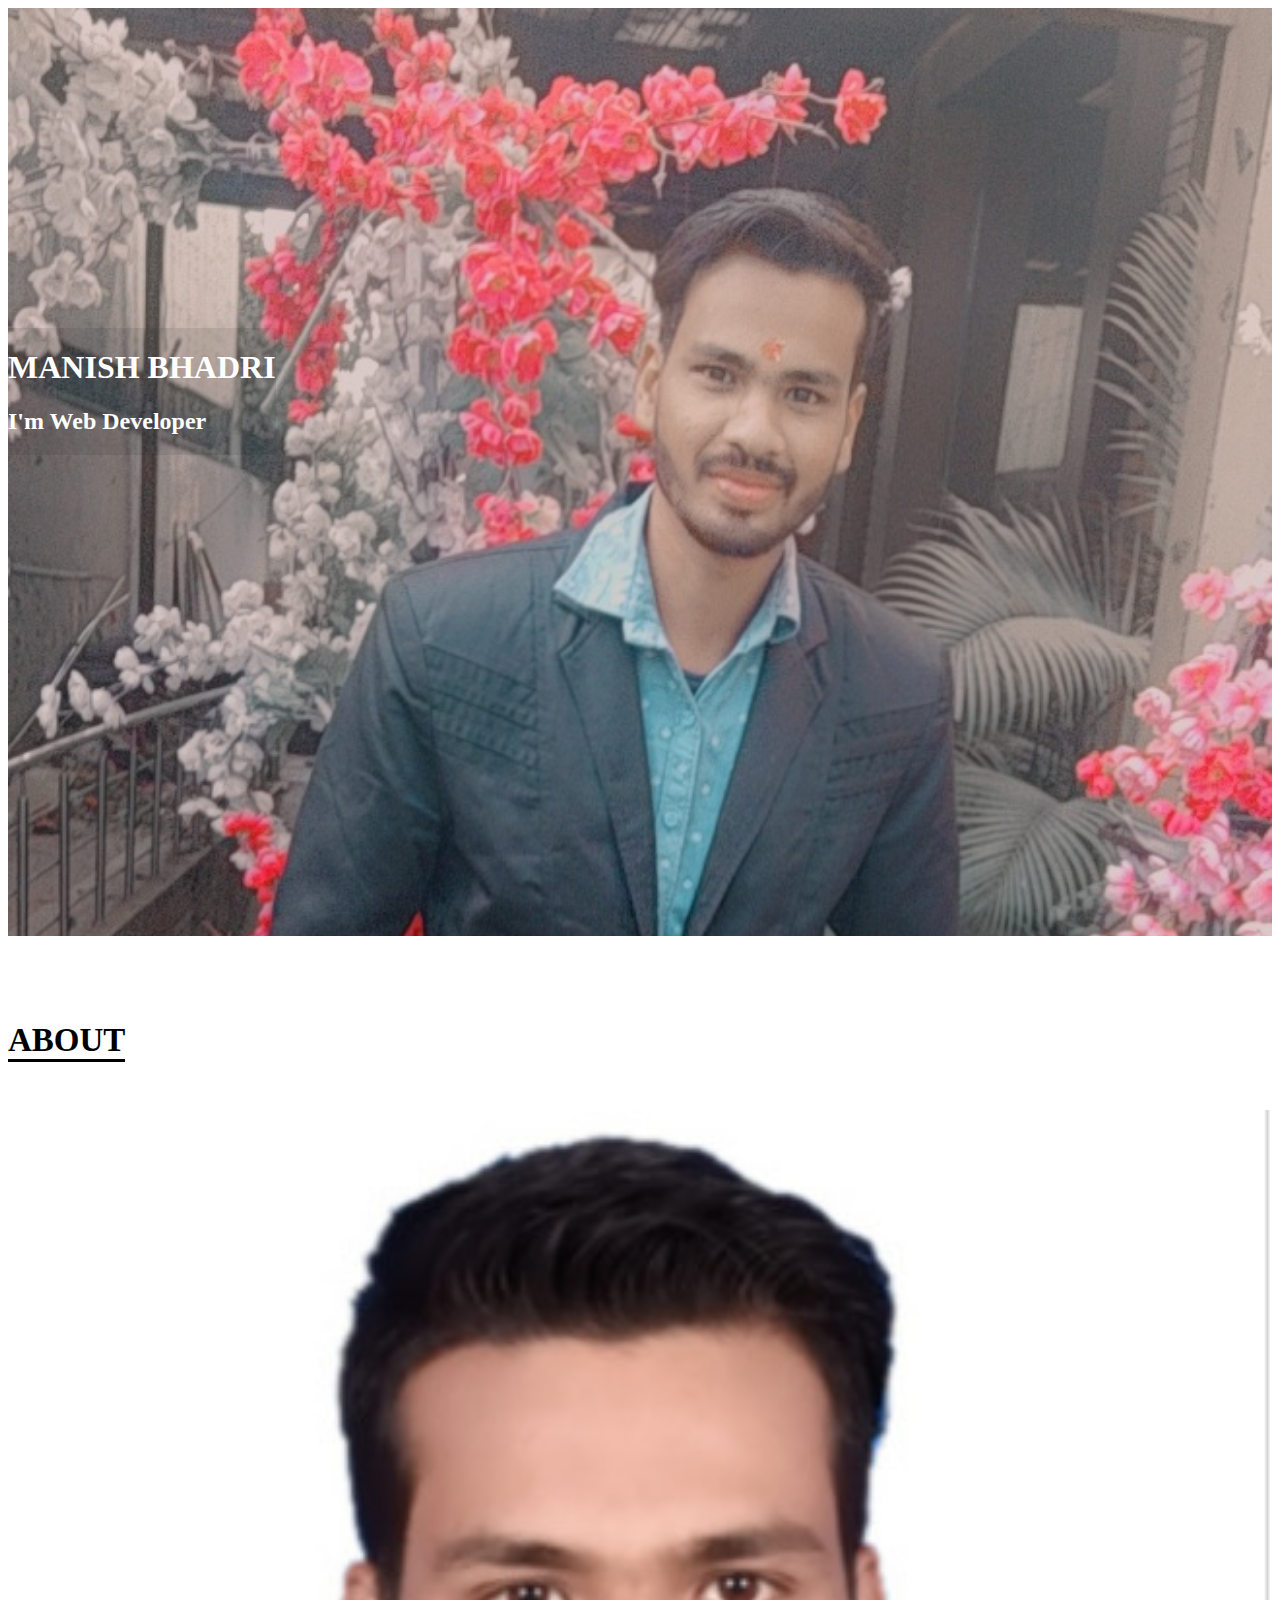
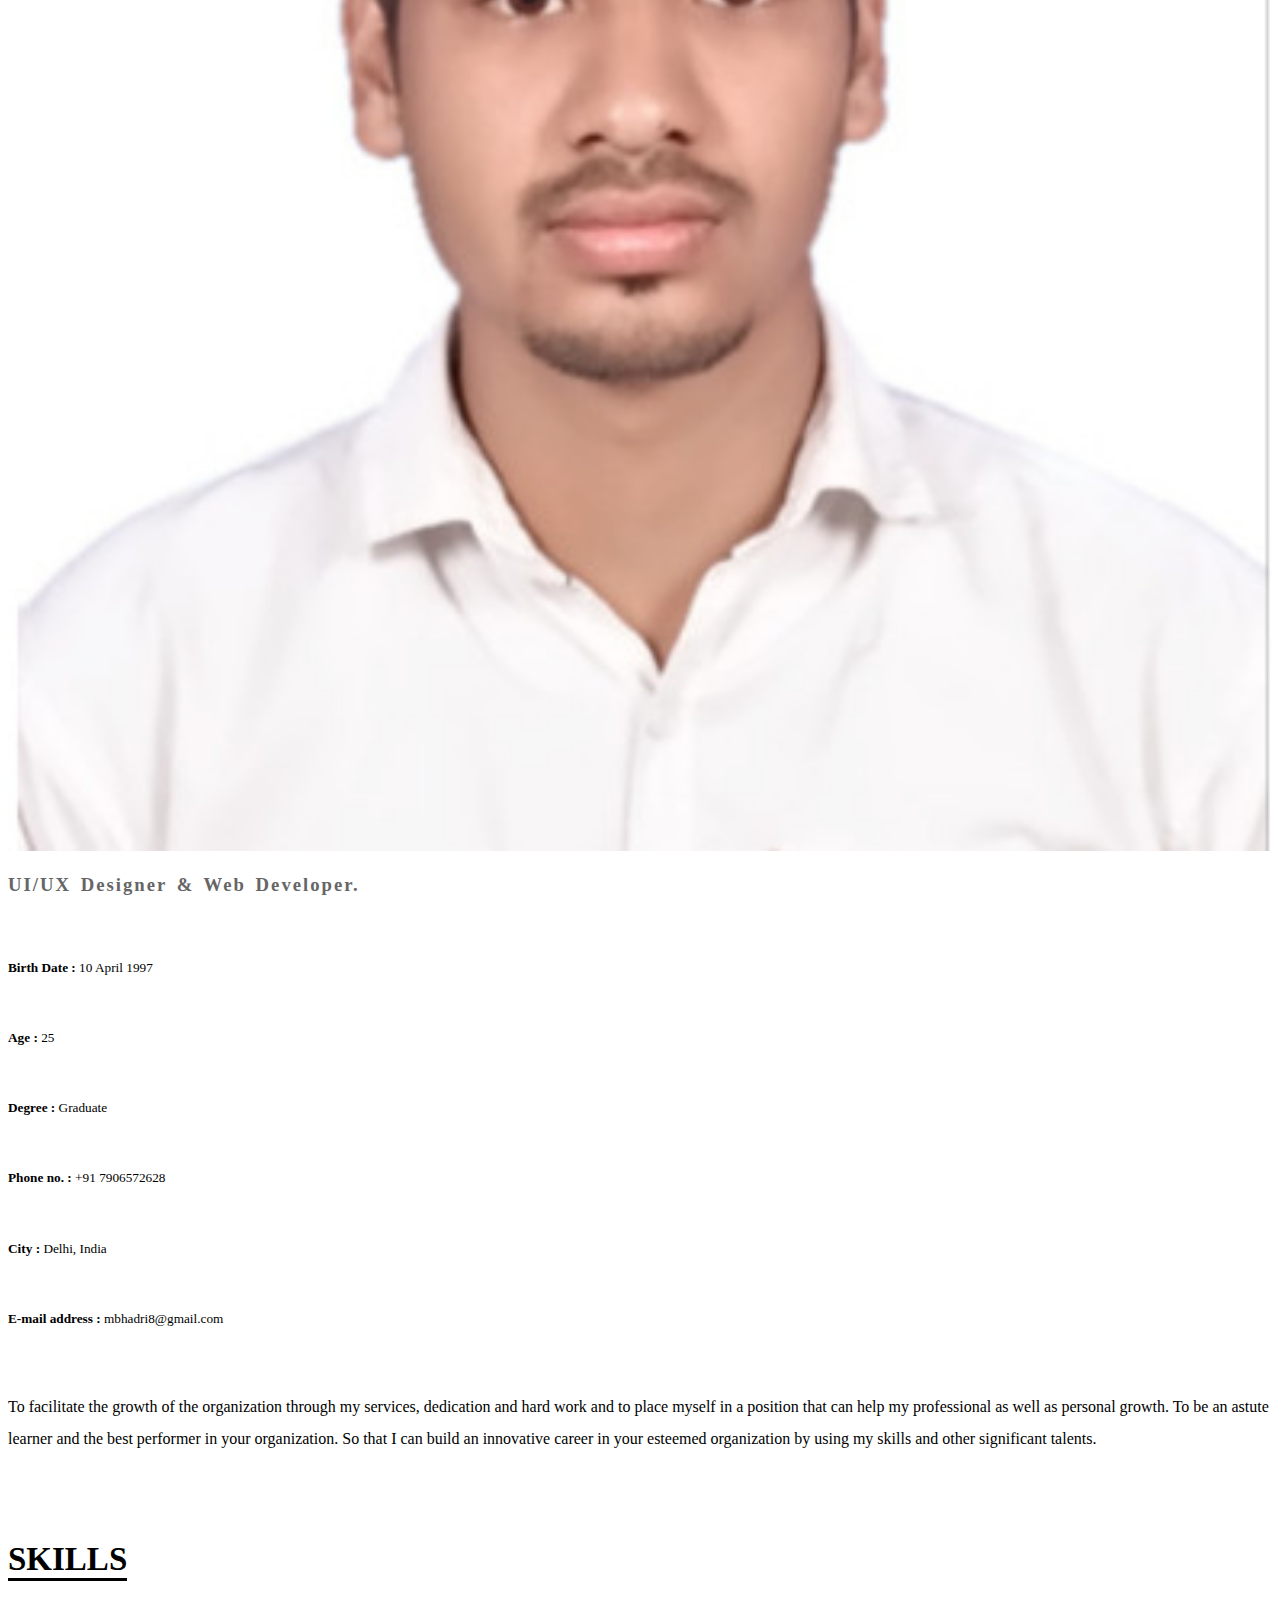
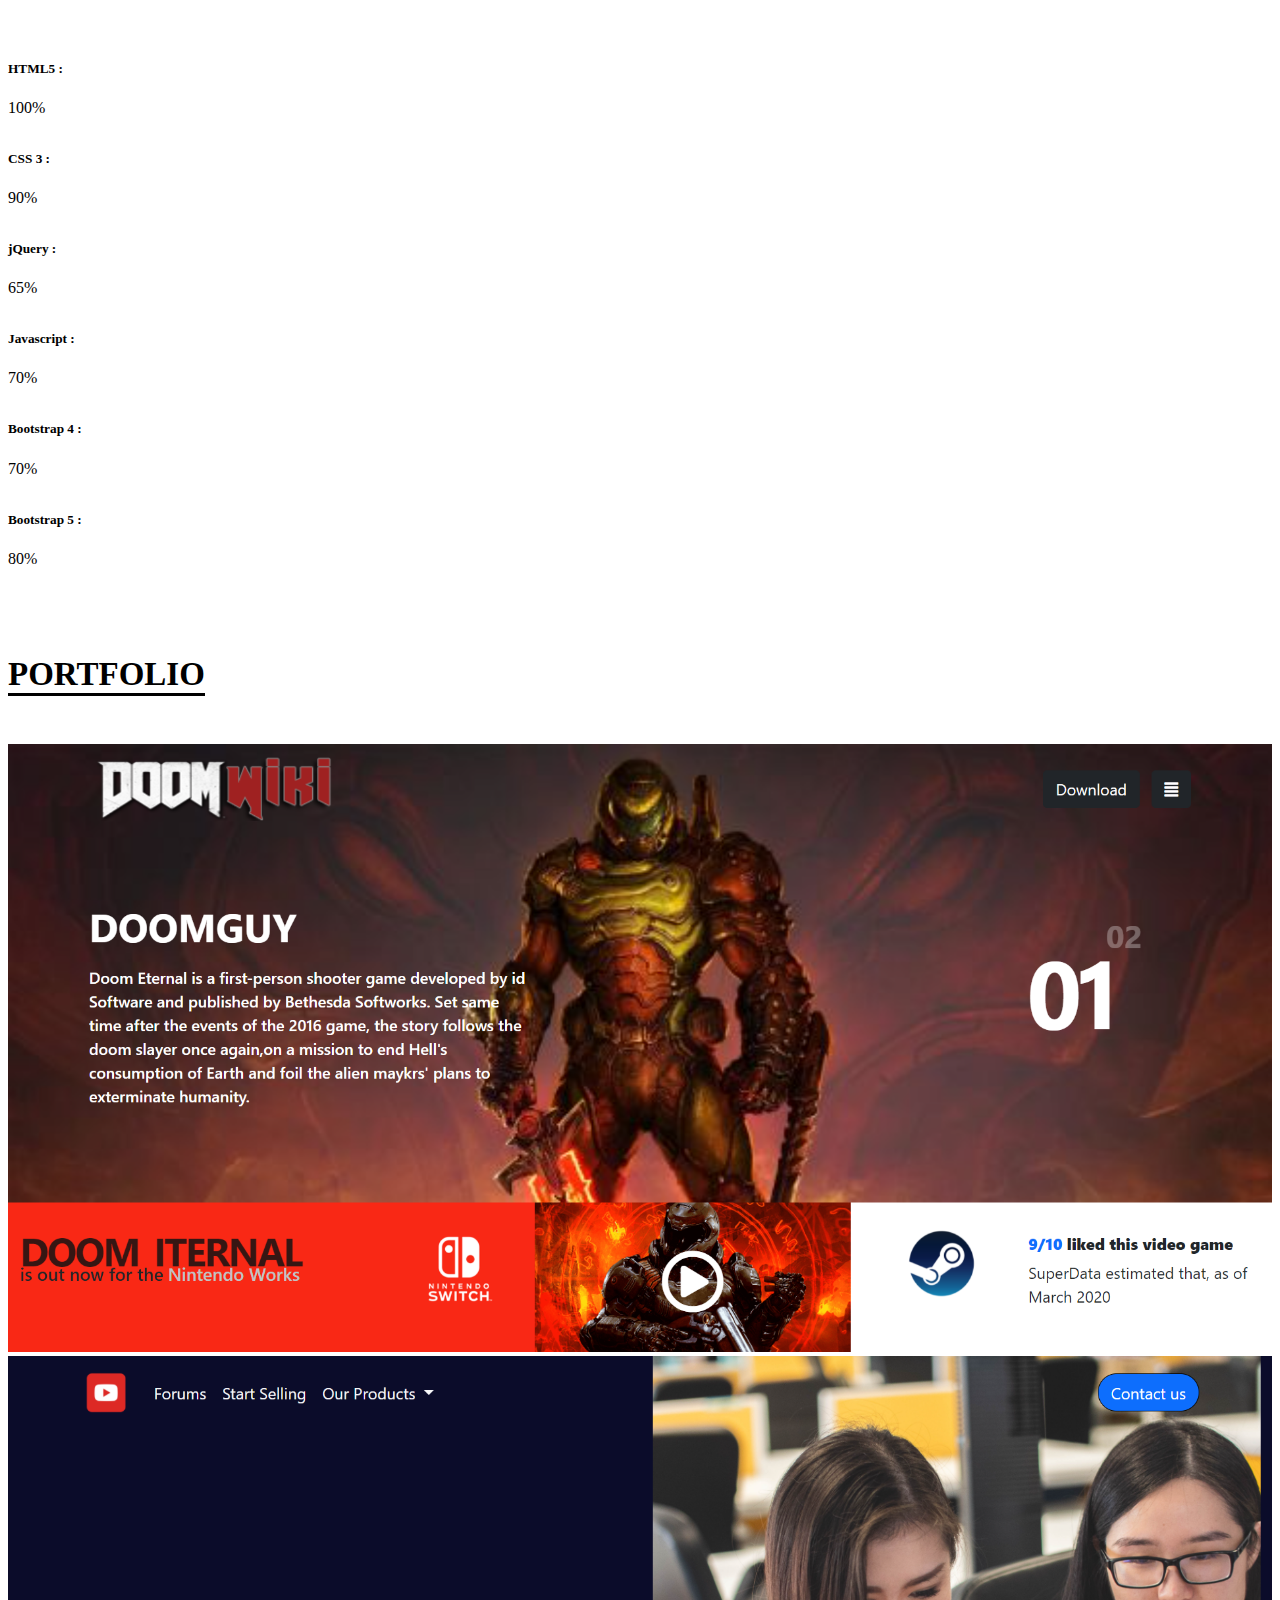
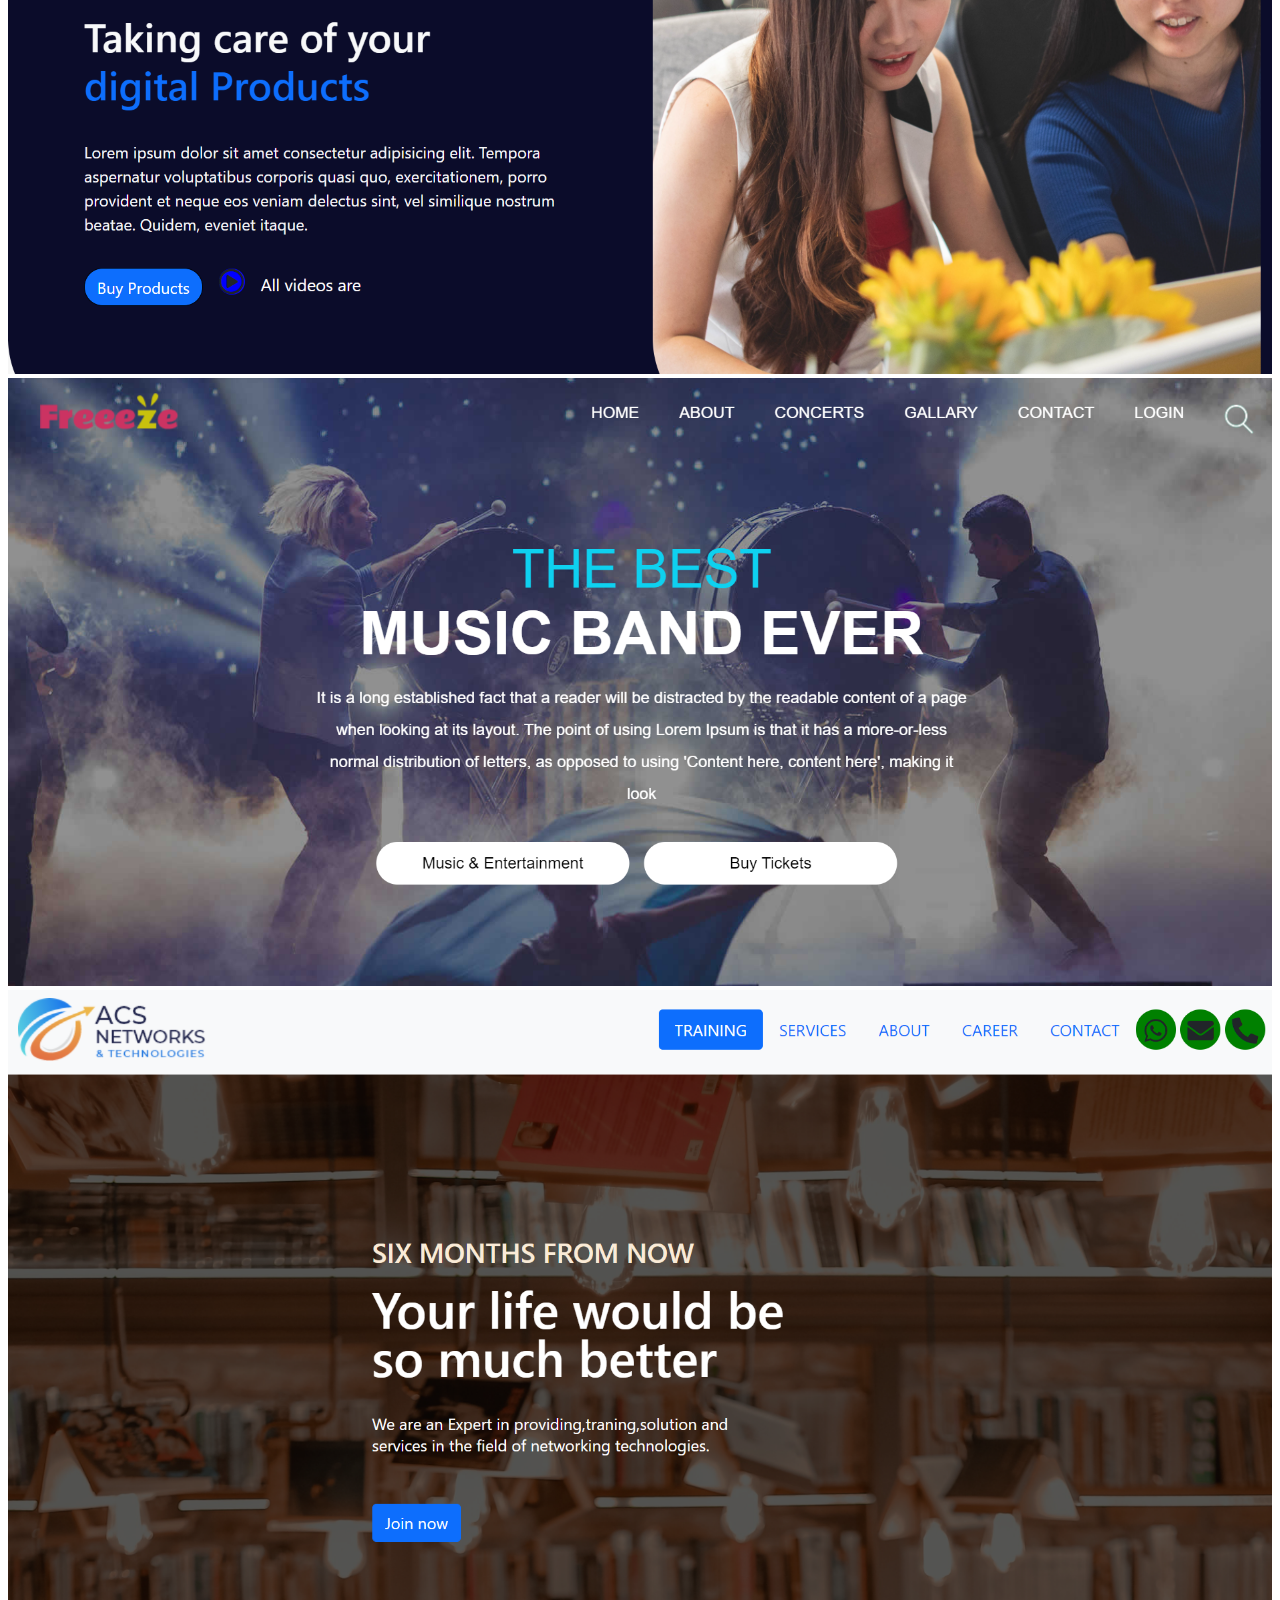
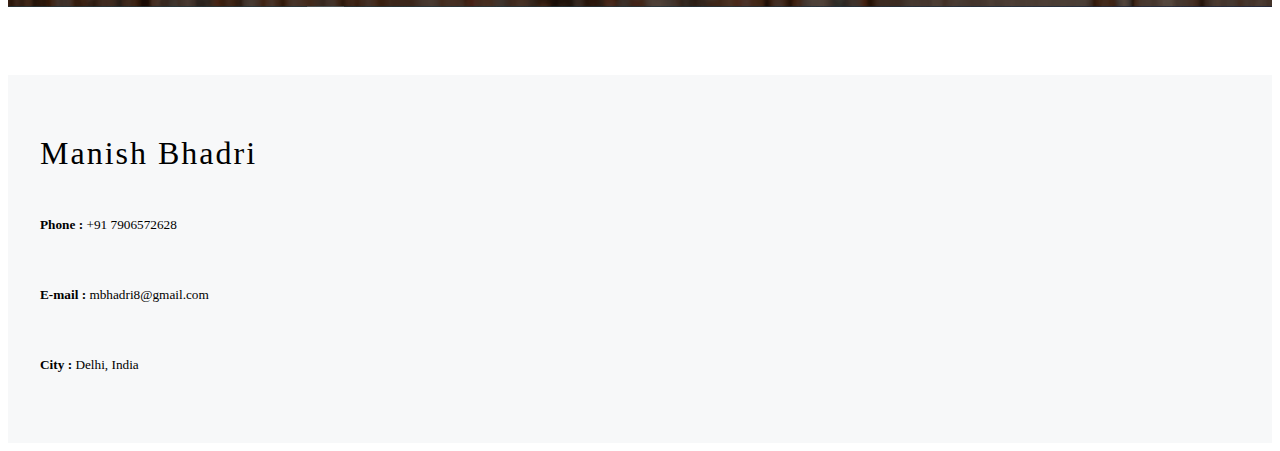
==== index.html @ b558dae3 "change file" ====
<!DOCTYPE html>
<html lang="en">

<head>
    <meta charset="UTF-8">
    <meta http-equiv="X-UA-Compatible" content="IE=edge">
    <meta name="viewport" content="width=device-width, initial-scale=1.0">
    <title>Manish Bhadri - Portfolio</title>
    <link rel="stylesheet" href="https://cdnjs.cloudflare.com/ajax/libs/font-awesome/5.15.3/css/all.min.css" integrity="sha512-iBBXm8fW90+nuLcSKlbmrPcLa0OT92xO1BIsZ+ywDWZCvqsWgccV3gFoRBv0z+8dLJgyAHIhR35VZc2oM/gI1w==" crossorigin="anonymous" referrerpolicy="no-referrer"
    />
    <link href="https://cdn.jsdelivr.net/npm/bootstrap@5.0.2/dist/css/bootstrap.min.css" rel="stylesheet" integrity="sha384-EVSTQN3/azprG1Anm3QDgpJLIm9Nao0Yz1ztcQTwFspd3yD65VohhpuuCOmLASjC" crossorigin="anonymous">
    <link rel="stylesheet" href="css/main.css">
    <script src="https://cdn.jsdelivr.net/npm/bootstrap@5.0.2/dist/js/bootstrap.bundle.min.js" integrity="sha384-MrcW6ZMFYlzcLA8Nl+NtUVF0sA7MsXsP1UyJoMp4YLEuNSfAP+JcXn/tWtIaxVXM" crossorigin="anonymous"></script>
</head>

<body>
    <!-- ----------------------Hero Section--------------- -->
    <section class="hero">
        <div class="container">
            <div class="row">
                <div class="col-xs-12 col-sm-12 col-md-6 col-lg-6">
                    <div class="main-content">
                        <h1>MANISH BHADRI</h1>
                        <h2>I'm Web Developer</h2>
                    </div>
                </div>
            </div>
        </div>
    </section>
    <!-- ------------------About Section------------- -->
    <section class="about">
        <div class="container">
            <div class="row">
                <div class="col-xs-12 col-sm-12 col-md-12 col-lg-12">
                    <div class="text-center" id="heading1">
                        <h1>ABOUT</h1>
                    </div>
                </div>
                <div class="col-xs-12 col-sm-12 col-md-5 col-lg-5">
                    <img src="img/pics.jpg" alt="">
                </div>

                <div class="col-xs-12 col-sm-12 col-md-7 col-lg-7">
                    <div class="col-12">
                        <h3 class="ui">UI/UX Designer & Web Developer.</h3>
                    </div>
                    <div class="d-flex justify-content-evenly">
                        <h5 class="col-6">Birth Date : <span>10 April 1997</span> </h5>
                        <h5 class="col-6">Age : <span>25</span></h5>
                    </div>
                    <div class="d-flex justify-content-evenly">
                        <h5 class="col-6">Degree : <span>Graduate</span> </h5>
                        <h5 class="col-6">Phone no. : <span>+91 7906572628</span></h5>
                    </div>
                    <div class="d-flex justify-content-evenly">

                        <h5 class="col-6">City : <span>Delhi, India</span></h5>
                        <h5 class="col-6">E-mail address : <span>mbhadri8@gmail.com</span> </h5>
                    </div>
                    <div class="col-12">
                        <p>To facilitate the growth of the organization through my services, dedication and hard work and to place myself in a position that can help my professional as well as personal growth. To be an astute learner and the best performer
                            in your organization. So that I can build an innovative career in your esteemed organization by using my skills and other significant talents.</p>
                    </div>
                </div>
            </div>
        </div>
    </section>
    <!-- ------------------skill Section -->
    <section class="skill">
        <div class="container">
            <div class="row gx-3">
                <div class="col-xs-12 col-sm-12 col-md-12 col-lg-12">
                    <div class="text-center" id="heading2">
                        <h1>SKILLS</h1>
                    </div>
                </div>
                <div class="col-xs-12 col-sm-12 col-md-6 col-lg-6">
                    <h5>HTML5 :</h5>
                    <div class="progress" style="height: 20px;">
                        <div class="progress-bar" role="progressbar" style="width: 100%;" aria-valuenow="100" aria-valuemin="0" aria-valuemax="100">100%</div>
                    </div>
                </div>
                <div class="col-xs-12 col-sm-12 col-md-6 col-lg-6">
                    <h5>CSS 3 :</h5>
                    <div class="progress" style="height: 20px;">
                        <div class="progress-bar" role="progressbar" style="width: 90%;" aria-valuenow="90" aria-valuemin="0" aria-valuemax="100">90%</div>
                    </div>
                </div>
                <div class="col-xs-12 col-sm-12 col-md-6 col-lg-6">
                    <h5>jQuery :</h5>
                    <div class="progress" style="height: 20px;">
                        <div class="progress-bar" role="progressbar" style="width: 70%;" aria-valuenow="65" aria-valuemin="0" aria-valuemax="100">65%</div>
                    </div>
                </div>

                <div class="col-xs-12 col-sm-12 col-md-6 col-lg-6">
                    <h5>Javascript :</h5>
                    <div class="progress" style="height: 20px;">
                        <div class="progress-bar" role="progressbar" style="width: 70%;" aria-valuenow="70" aria-valuemin="0" aria-valuemax="100">70%</div>
                    </div>
                </div>

                <div class="col-xs-12 col-sm-12 col-md-6 col-lg-6">
                    <h5>Bootstrap 4 :</h5>
                    <div class="progress" style="height: 20px;">
                        <div class="progress-bar" role="progressbar" style="width: 70%;" aria-valuenow="70" aria-valuemin="0" aria-valuemax="100">70%</div>
                    </div>
                </div>
                <div class="col-xs-12 col-sm-12 col-md-6 col-lg-6">
                    <h5>Bootstrap 5 :</h5>
                    <div class="progress" style="height: 20px;">
                        <div class="progress-bar" role="progressbar" style="width: 80%;" aria-valuenow="80" aria-valuemin="0" aria-valuemax="100">80%</div>
                    </div>
                </div>
            </div>
        </div>
        </div>
    </section>
    <!-- --------------------Portfolio Section------------ -->
    <section class="portfolio">
        <div class="container">
            <div class="row g-3">
                <div class="col-xs-12 col-sm-12 col-md-12 col-lg-12">
                    <div class="text-center" id="heading3">
                        <h1>PORTFOLIO</h1>
                    </div>
                </div>
                <div class="col-xs-12 col-sm-12 col-md-6 col-lg-4">
                    <div class="card" style="width:100%;min-width: 22rem;">
                        <a href="project/project3/index.html" target="_blank"><img src="img/project_3.png" alt="" style="width:100%;min-width: 22rem;"></a>
                    </div>
                </div>
                <div class="col-xs-12 col-sm-12 col-md-6 col-lg-4">
                    <div class="card" style="width:100%; min-width: 22rem;">
                        <a href="project/project4/index.html" target="_blank"><img src="img/project_4.png" alt="" style="width:100%;min-width: 22rem;"></a>
                    </div>
                </div>
                <div class="col-xs-12 col-sm-12 col-md-6 col-lg-4">
                    <div class="card" style="width:100%;min-width: 22rem;">
                        <a href="project/project1/index.html" target="_blank"><img src="img/project_1.png" alt="" style="width:100%;min-width: 22rem;"></a>
                    </div>
                </div>
                <div class="col-xs-12 col-sm-12 col-md-6 col-lg-4">
                    <div class="card" style="width:100%;min-width: 22rem;">
                        <a href="project/project2/index.html" target="_blank"><img src="img/project_2.png" alt="" style="width:100%;min-width: 22rem;"></a>
                    </div>
                </div>
            </div>
        </div>
    </section>
    <footer>
        <div class="container">
            <div class="row">
                <div class="col-xs-12 col-sm-12 col-md-12 col-lg-12">
                    <h1 class="text-center">Manish Bhadri</h1>
                </div>
                <div class="col-xs-12 col-sm-12 col-md-4 col-lg-4">
                    <h5><i class="fal fa-mobile"></i> Phone : <span>+91 7906572628</span></h5>
                </div>
                <div class="col-xs-12 col-sm-12 col-md-5 col-lg-5">
                    <h5><i class="fas fa-envelope"></i> E-mail : <span>mbhadri8@gmail.com</span> </h5>
                </div>
                <div class="col-xs-12 col-sm-12 col-md-3 col-lg-3">
                    <h5 class="text-center"><i class="fas fa-map-marker-alt"></i> City : <span>Delhi, India</span></h5>
                </div>
            </div>
        </div>
    </footer>
</body>

</html>
---- css/main.css ----
.hero {
    background-image: url(../img/IMG-20210114-WA0004.jpg);
    background-position: top;
    background-repeat: no-repeat;
    background-size: cover;
    min-height: 58rem;
}

.hero img {
    position: absolute;
    background-repeat: no-repeat;
    background-size: cover;
}

.hero::after {
    content: "";
    width: 100%;
    height: 100%;
    background: rgba(0, 0, 0, 100%);
}

.hero .main-content {
    margin-top: 20rem;
    display: inline-block;
    background: rgba(0, 0, 0, 8%);
    color: #fff;
}


/* ------------------about section------------------ */

.about {
    margin-top: 4rem;
}

.about img {
    width: 100%;
}

#heading1 h1 {
    margin-bottom: 3rem;
    display: inline-block;
    border-bottom: 3px solid #000;
    font-weight: 700;
    font-size: 33px;
}

.about .ui {
    color: #666;
    word-spacing: 3px;
    letter-spacing: 2px;
    text-align: left;
    margin-bottom: 3rem;
}

.about h5 span {
    font-weight: 400;
    line-height: 3rem;
}

.about p {
    margin-top: 3rem;
    font-weight: 400;
    line-height: 2rem;
}

.skill {
    margin-top: 4rem;
}

#heading2 h1 {
    margin-bottom: 3rem;
    display: inline-block;
    border-bottom: 3px solid #000;
    font-weight: 700;
    font-size: 33px;
}

.skill h5 {
    margin-top: 2rem;
}


/* --------------------Portfolio Section-------------- */

.portfolio {
    margin-top: 4rem;
}


/* .portfolio img {
    width: 100%;
} */

#heading3 h1 {
    margin-bottom: 3rem;
    display: inline-block;
    border-bottom: 3px solid #000;
    font-weight: 700;
    font-size: 33px;
}


/* -----------------Footer Section------------- */

footer {
    margin-top: 4rem;
    background: #F7F8F9;
    padding: 2rem 2rem;
    line-height: 3rem;
}

footer h1 {
    letter-spacing: 2px;
    font-weight: 500;
    margin-bottom: 1.5rem;
}

footer h5 span {
    font-weight: 400;
}
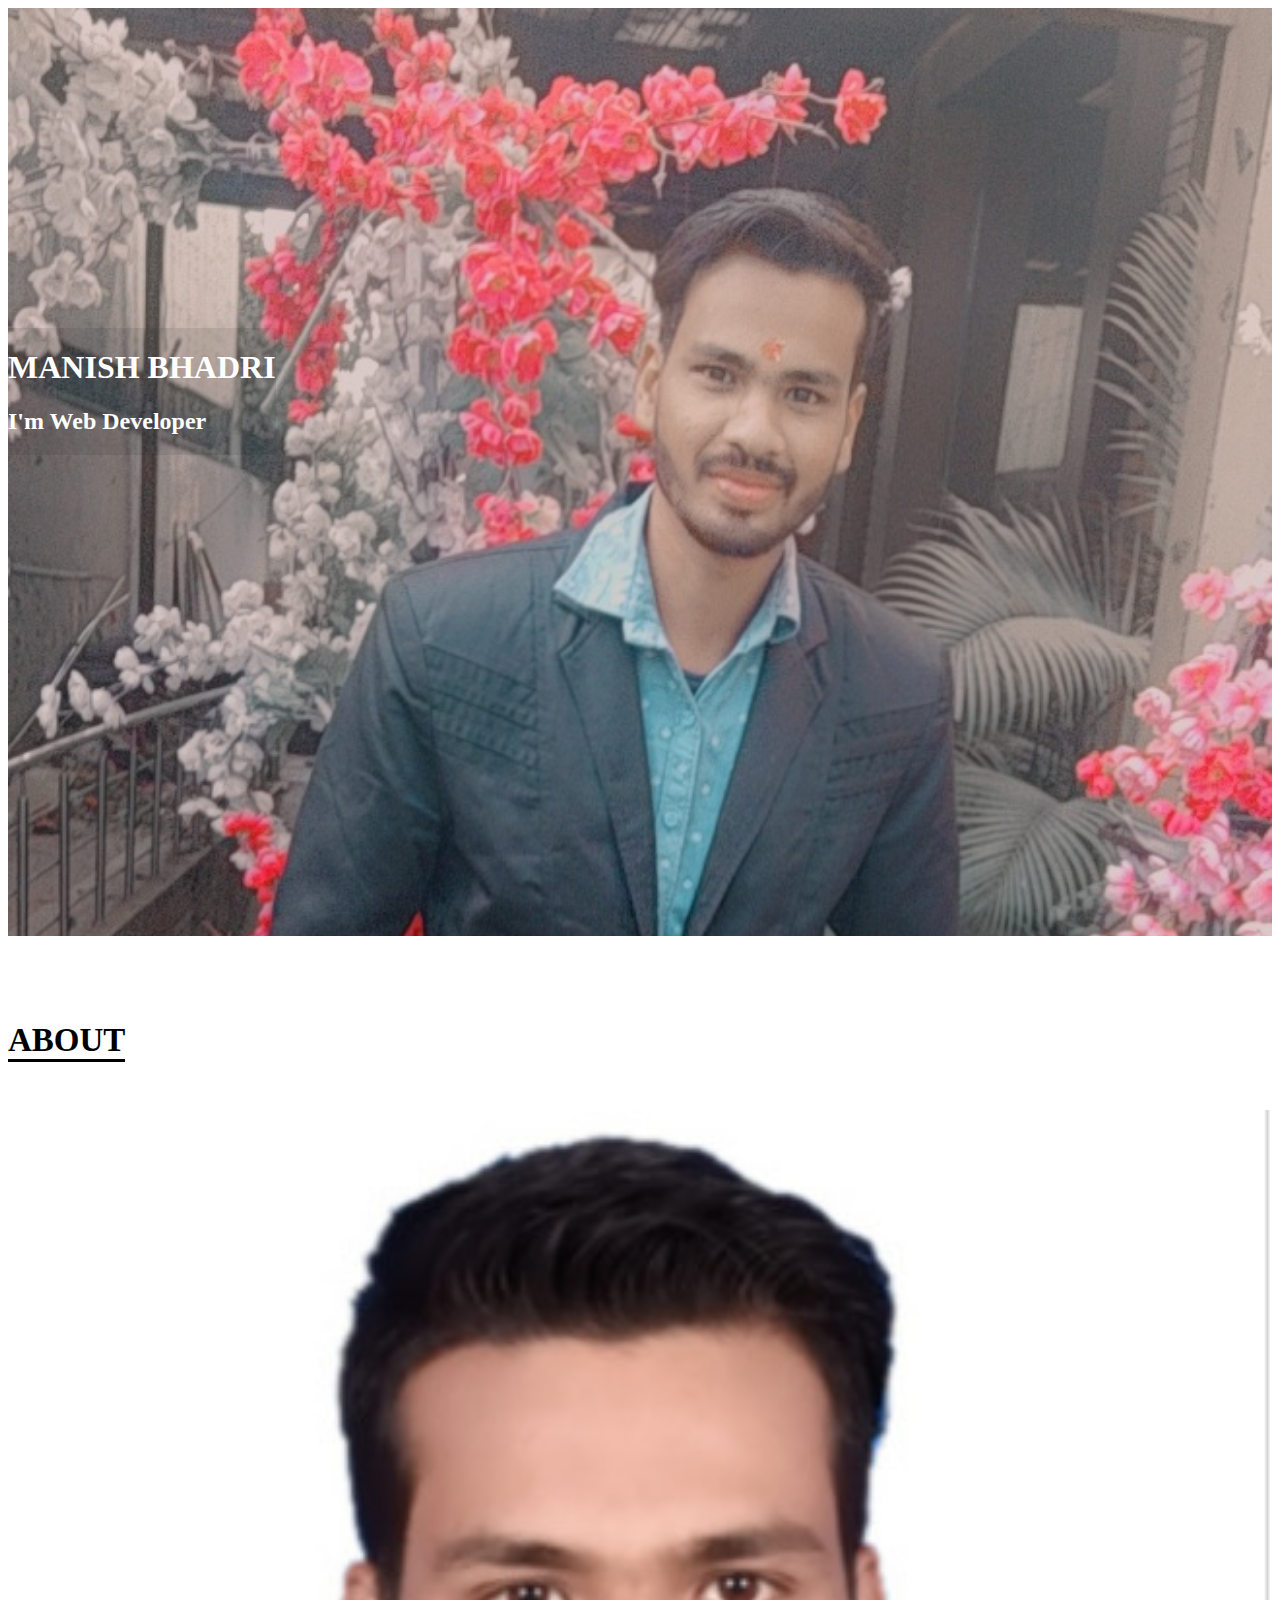
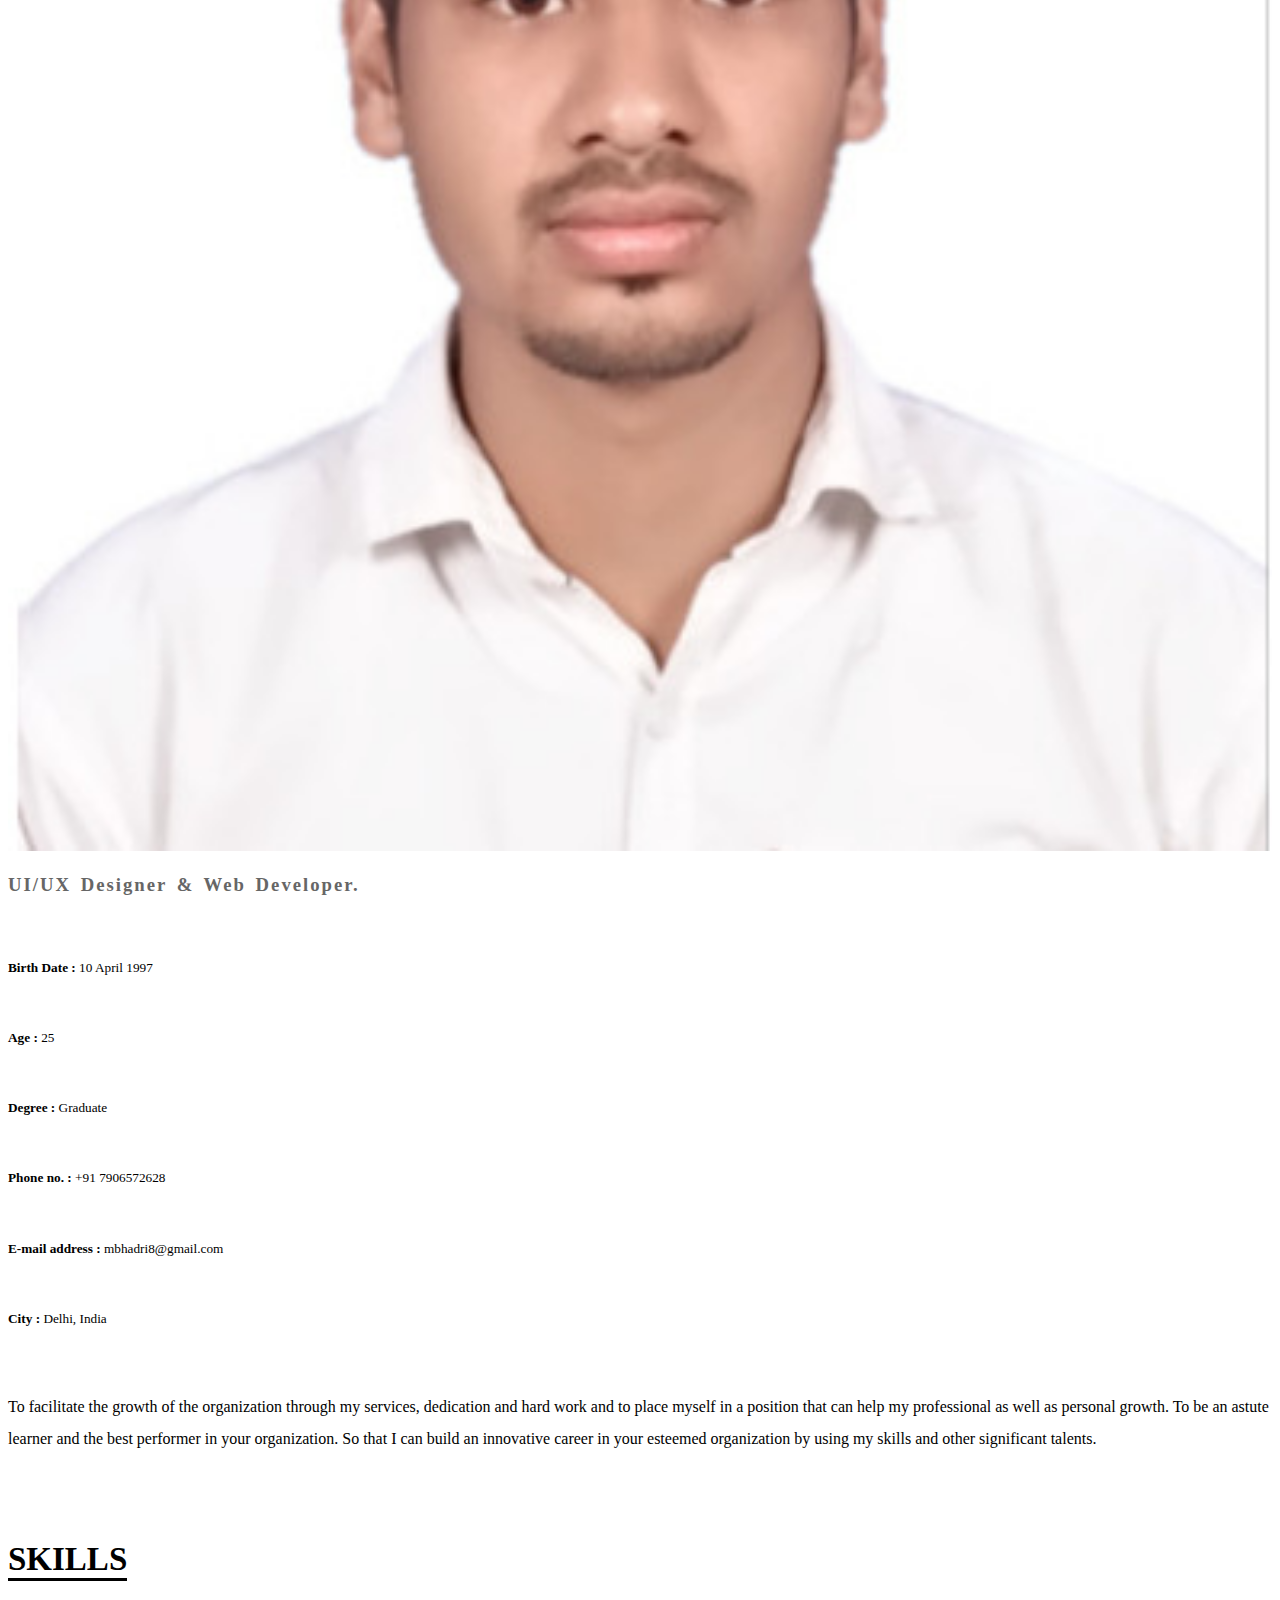
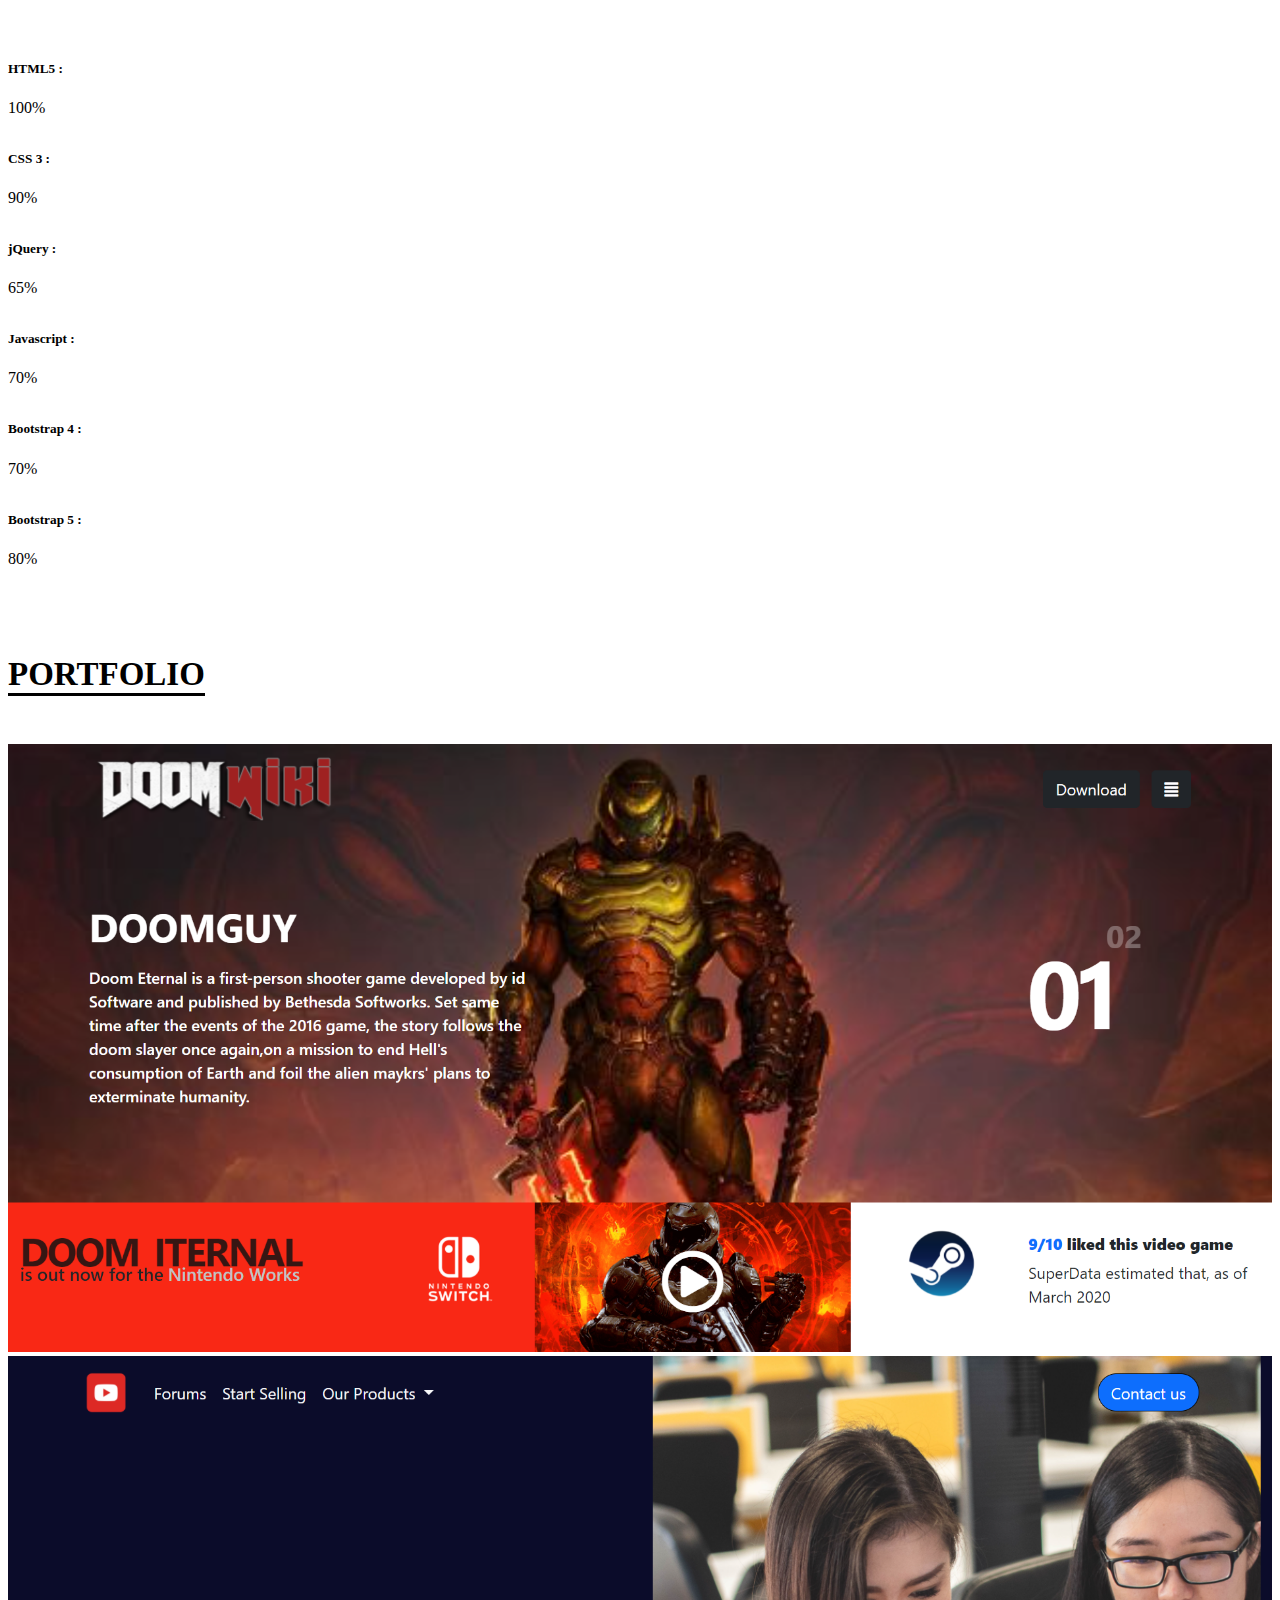
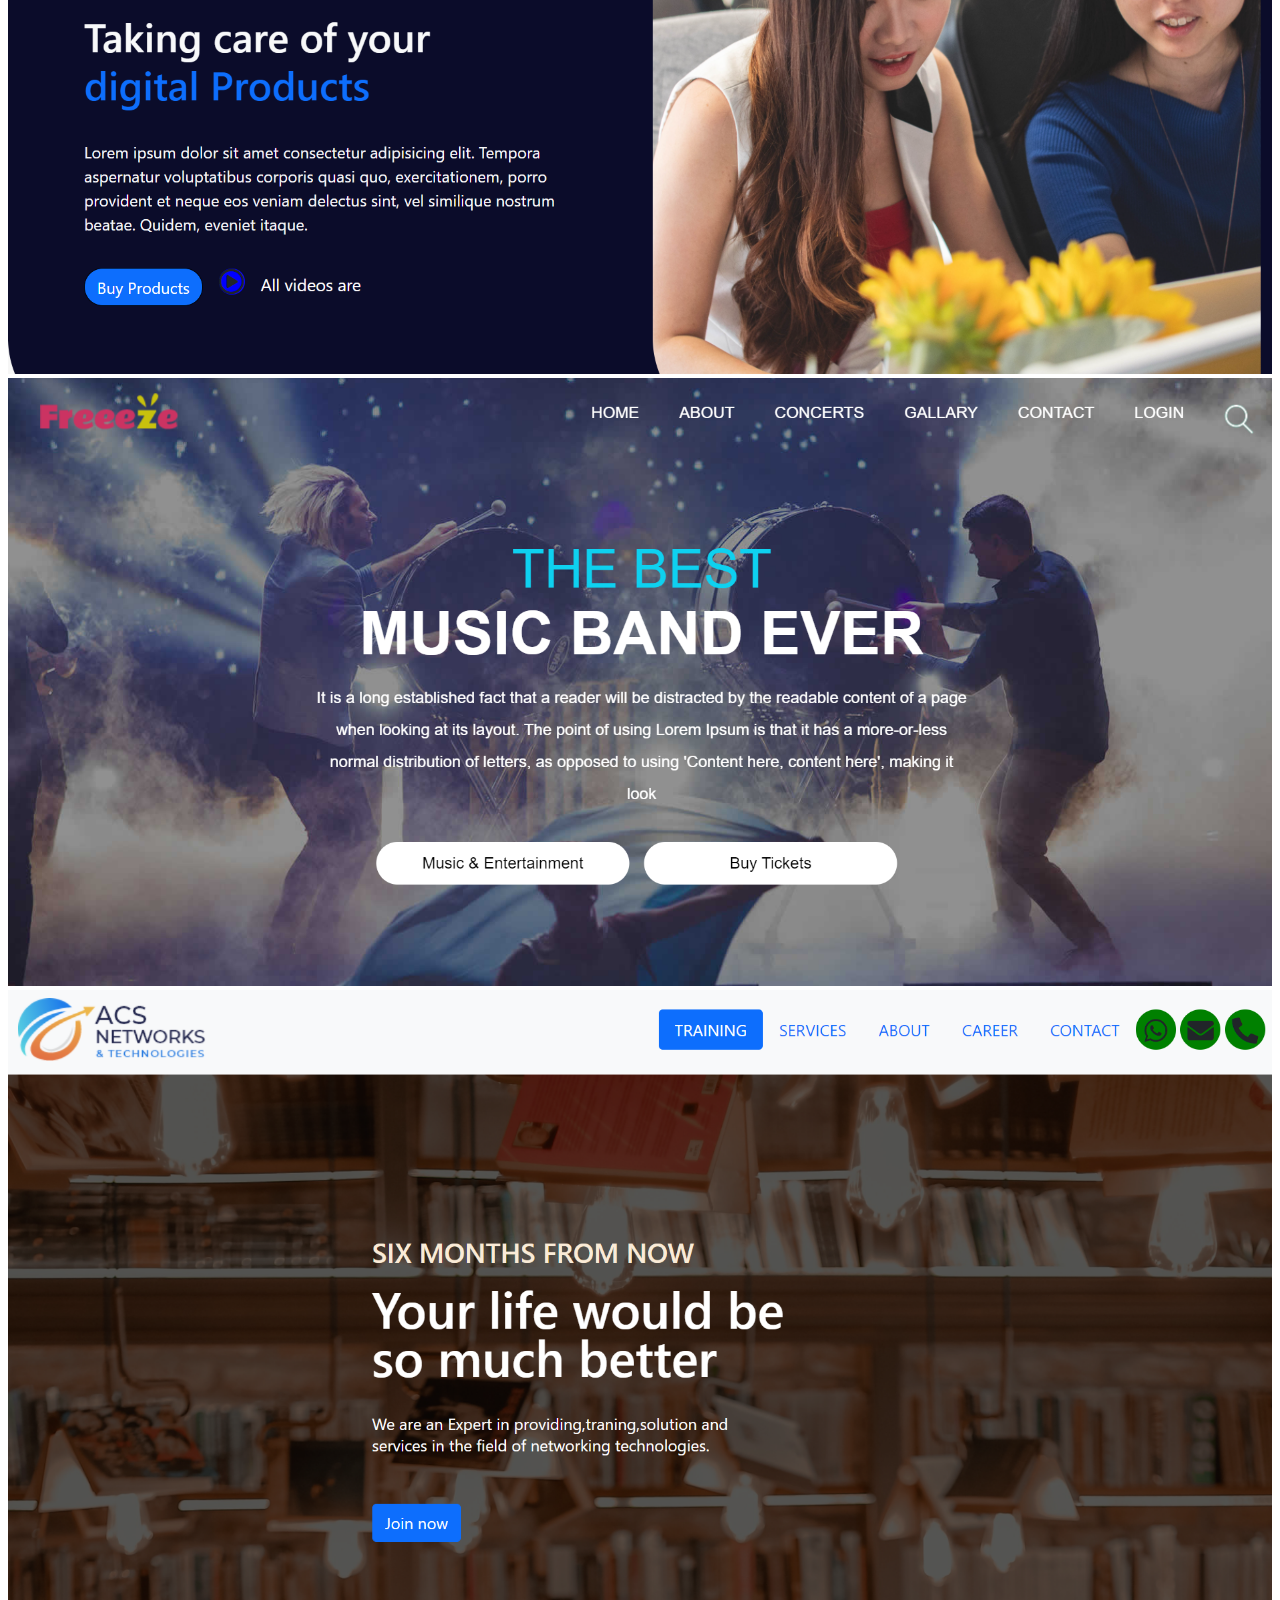
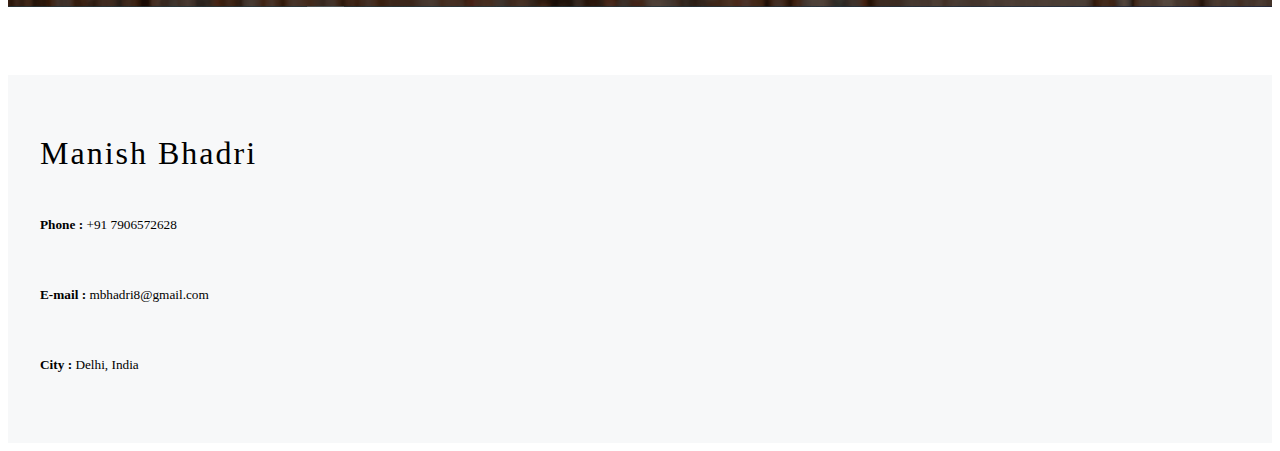
==== commit 86b8bc0b: "changes tags" ====
--- a/index.html
+++ b/index.html
@@ -36,11 +36,11 @@
                         <h1>ABOUT</h1>
                     </div>
                 </div>
-                <div class="col-xs-12 col-sm-12 col-md-5 col-lg-5">
+                <div class="col-xs-12 col-sm-12 col-md-4 col-lg-4">
                     <img src="img/pics.jpg" alt="">
                 </div>
 
-                <div class="col-xs-12 col-sm-12 col-md-7 col-lg-7">
+                <div class="col-xs-12 col-sm-12 col-md-8 col-lg-8">
                     <div class="col-12">
                         <h3 class="ui">UI/UX Designer & Web Developer.</h3>
                     </div>
@@ -53,9 +53,9 @@
                         <h5 class="col-6">Phone no. : <span>+91 7906572628</span></h5>
                     </div>
                     <div class="d-flex justify-content-evenly">
+                        <h5 class="col-6">E-mail address : <span>mbhadri8@gmail.com</span> </h5>
+                        <h5 class="col-6">City : <span>Delhi, India</span></h5>
 
-                        <h5 class="col-6">City : <span>Delhi, India</span></h5>
-                        <h5 class="col-6">E-mail address : <span>mbhadri8@gmail.com</span> </h5>
                     </div>
                     <div class="col-12">
                         <p>To facilitate the growth of the organization through my services, dedication and hard work and to place myself in a position that can help my professional as well as personal growth. To be an astute learner and the best performer
@@ -126,23 +126,23 @@
                     </div>
                 </div>
                 <div class="col-xs-12 col-sm-12 col-md-6 col-lg-4">
-                    <div class="card" style="width:100%;min-width: 22rem;">
-                        <a href="project/project3/index.html" target="_blank"><img src="img/project_3.png" alt="" style="width:100%;min-width: 22rem;"></a>
+                    <div class="card" style="width:100%;">
+                        <a href="project/project3/index.html" target="_blank"><img src="img/project_3.png" alt="" style="width:100%;"></a>
                     </div>
                 </div>
                 <div class="col-xs-12 col-sm-12 col-md-6 col-lg-4">
-                    <div class="card" style="width:100%; min-width: 22rem;">
-                        <a href="project/project4/index.html" target="_blank"><img src="img/project_4.png" alt="" style="width:100%;min-width: 22rem;"></a>
+                    <div class="card" style="width:100%; ">
+                        <a href="project/project4/index.html" target="_blank"><img src="img/project_4.png" alt="" style="width:100%;"></a>
                     </div>
                 </div>
                 <div class="col-xs-12 col-sm-12 col-md-6 col-lg-4">
-                    <div class="card" style="width:100%;min-width: 22rem;">
-                        <a href="project/project1/index.html" target="_blank"><img src="img/project_1.png" alt="" style="width:100%;min-width: 22rem;"></a>
+                    <div class="card" style="width:100%;">
+                        <a href="project/project1/index.html" target="_blank"><img src="img/project_1.png" alt="" style="width:100%;"></a>
                     </div>
                 </div>
                 <div class="col-xs-12 col-sm-12 col-md-6 col-lg-4">
-                    <div class="card" style="width:100%;min-width: 22rem;">
-                        <a href="project/project2/index.html" target="_blank"><img src="img/project_2.png" alt="" style="width:100%;min-width: 22rem;"></a>
+                    <div class="card" style="width:100%;">
+                        <a href="project/project2/index.html" target="_blank"><img src="img/project_2.png" alt="" style="width:100%;"></a>
                     </div>
                 </div>
             </div>
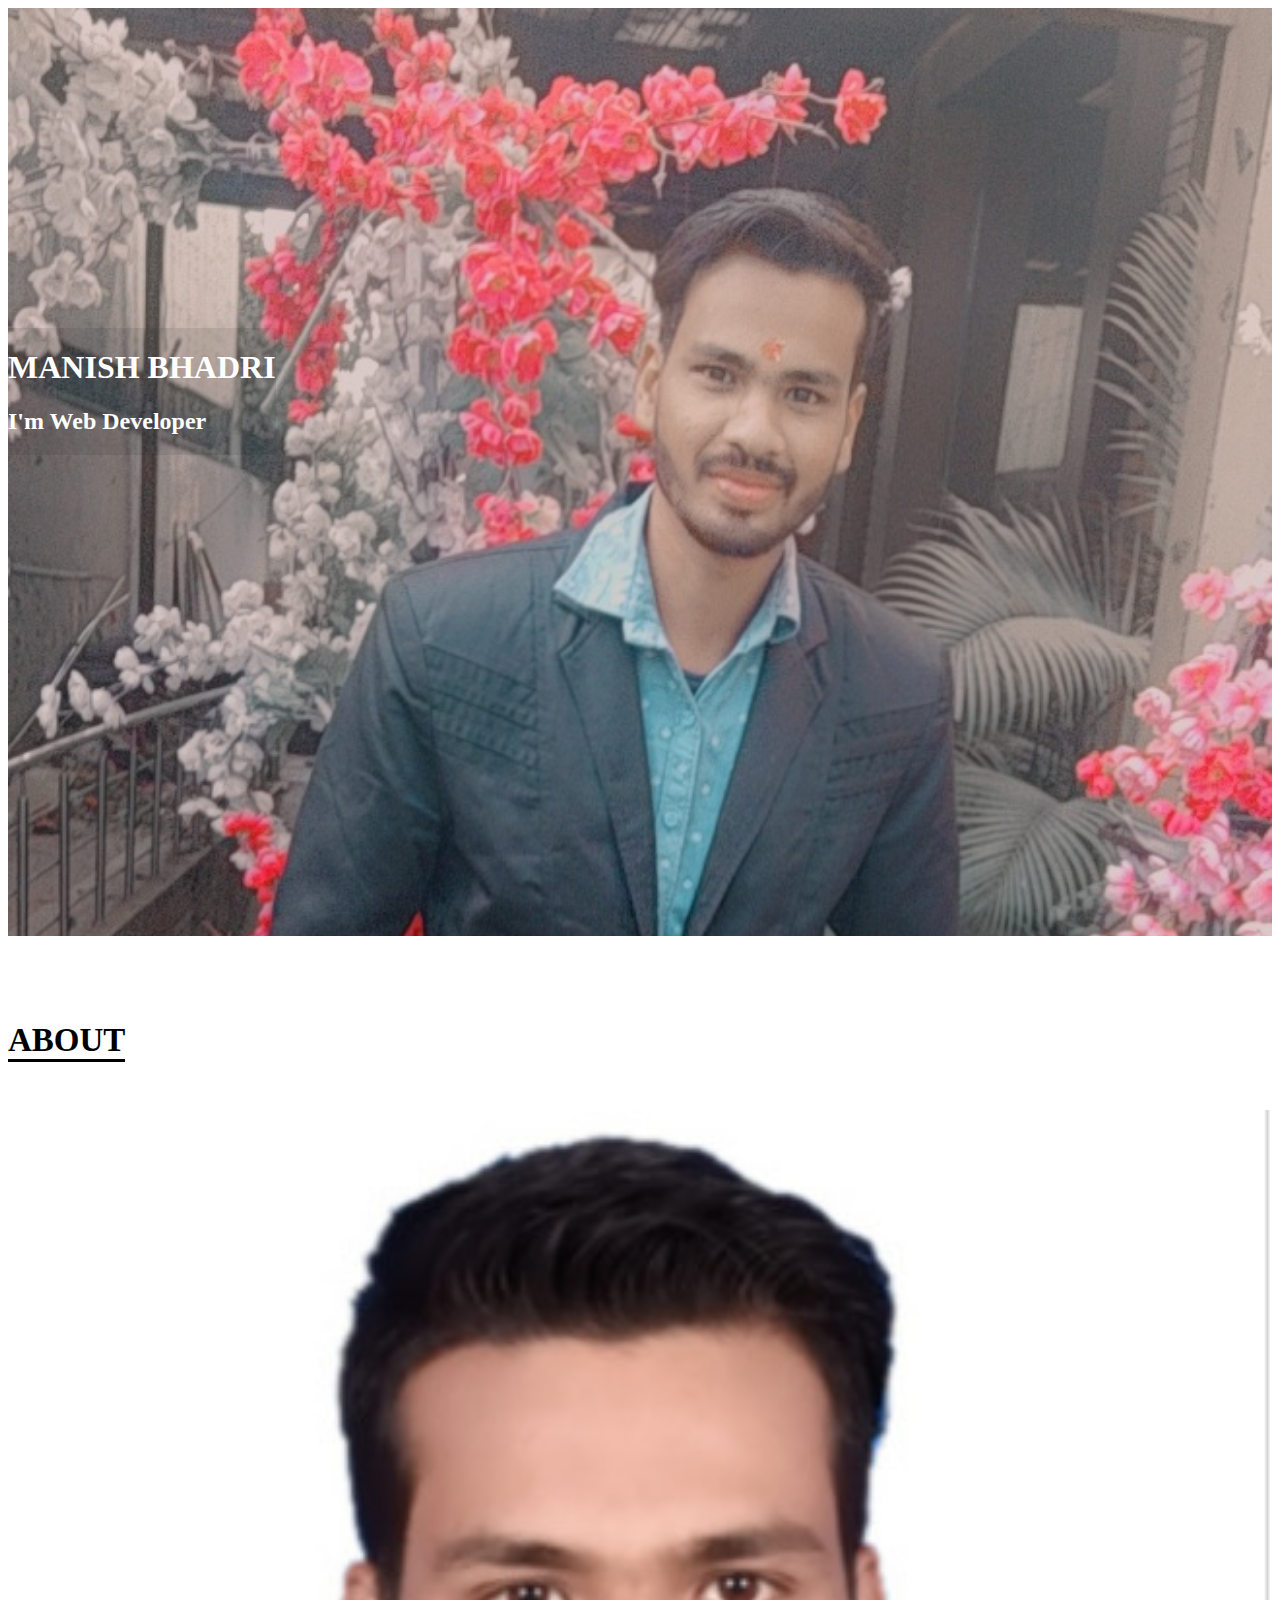
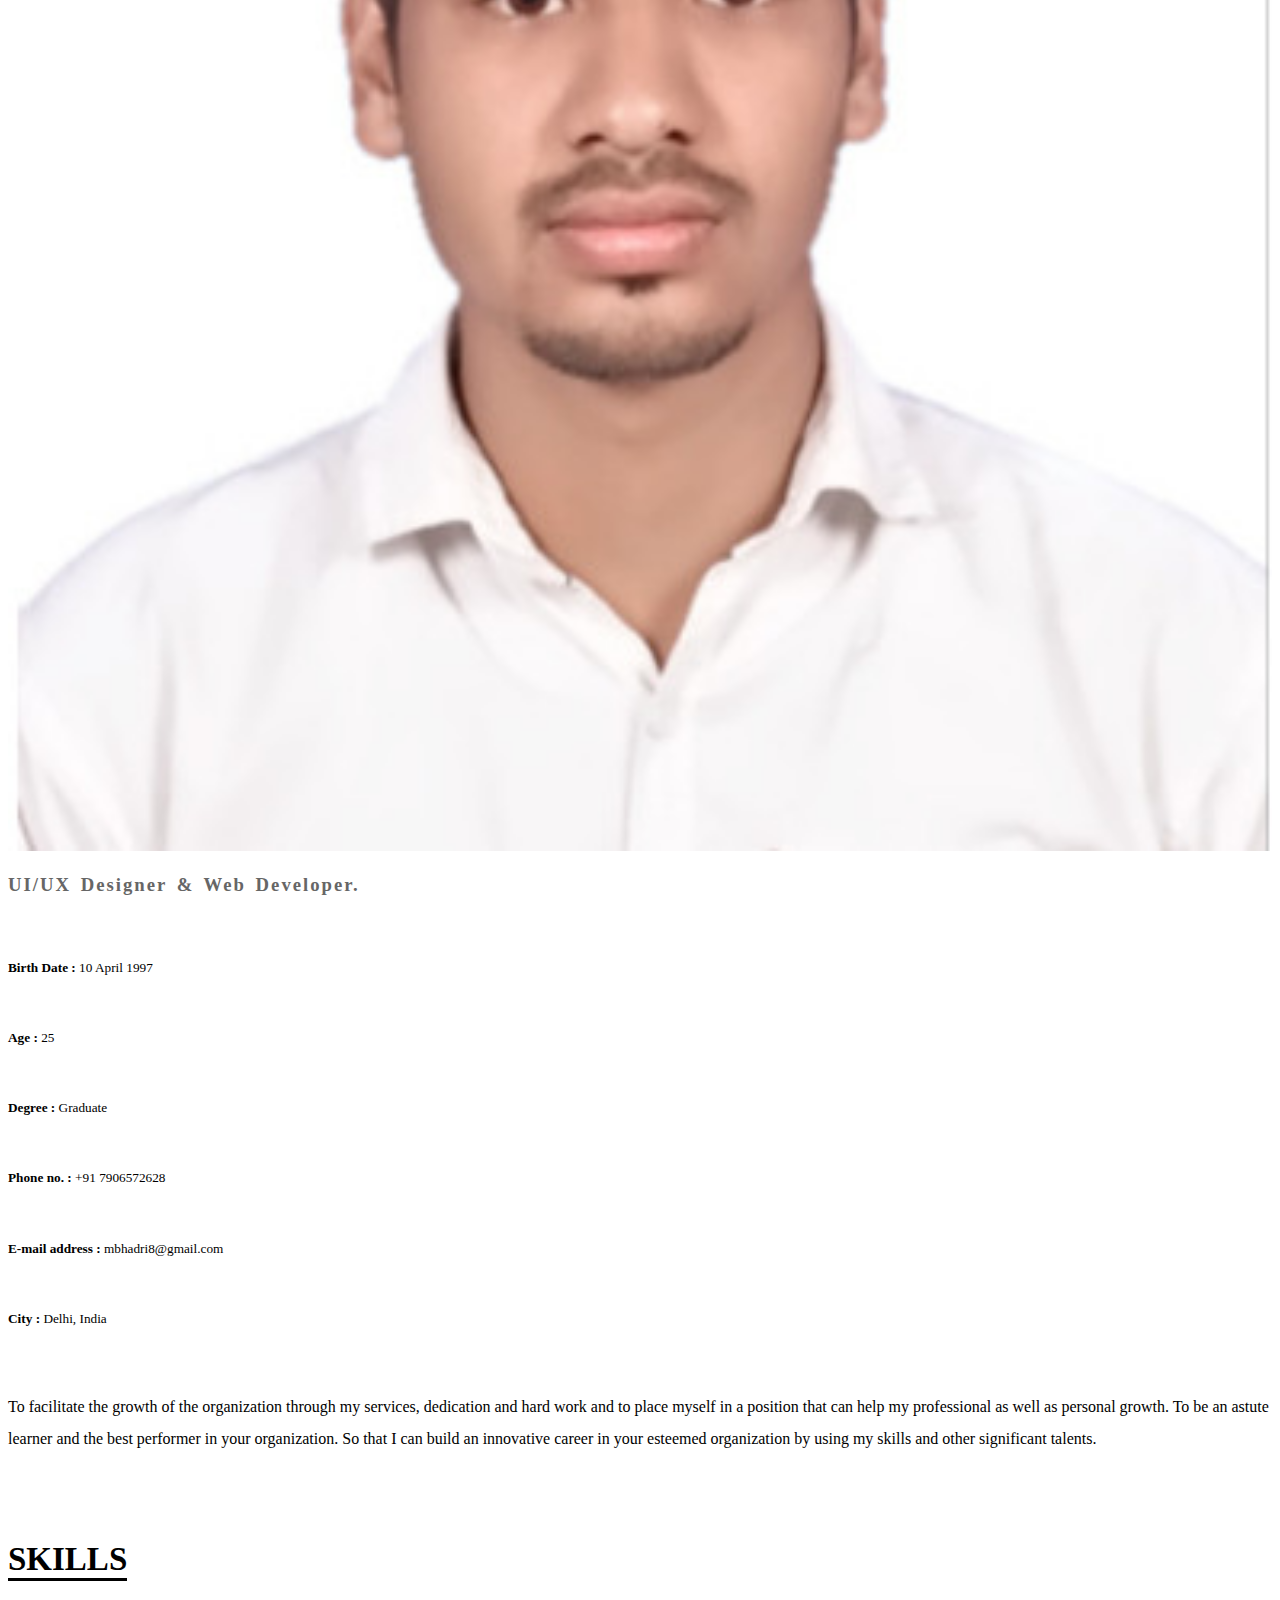
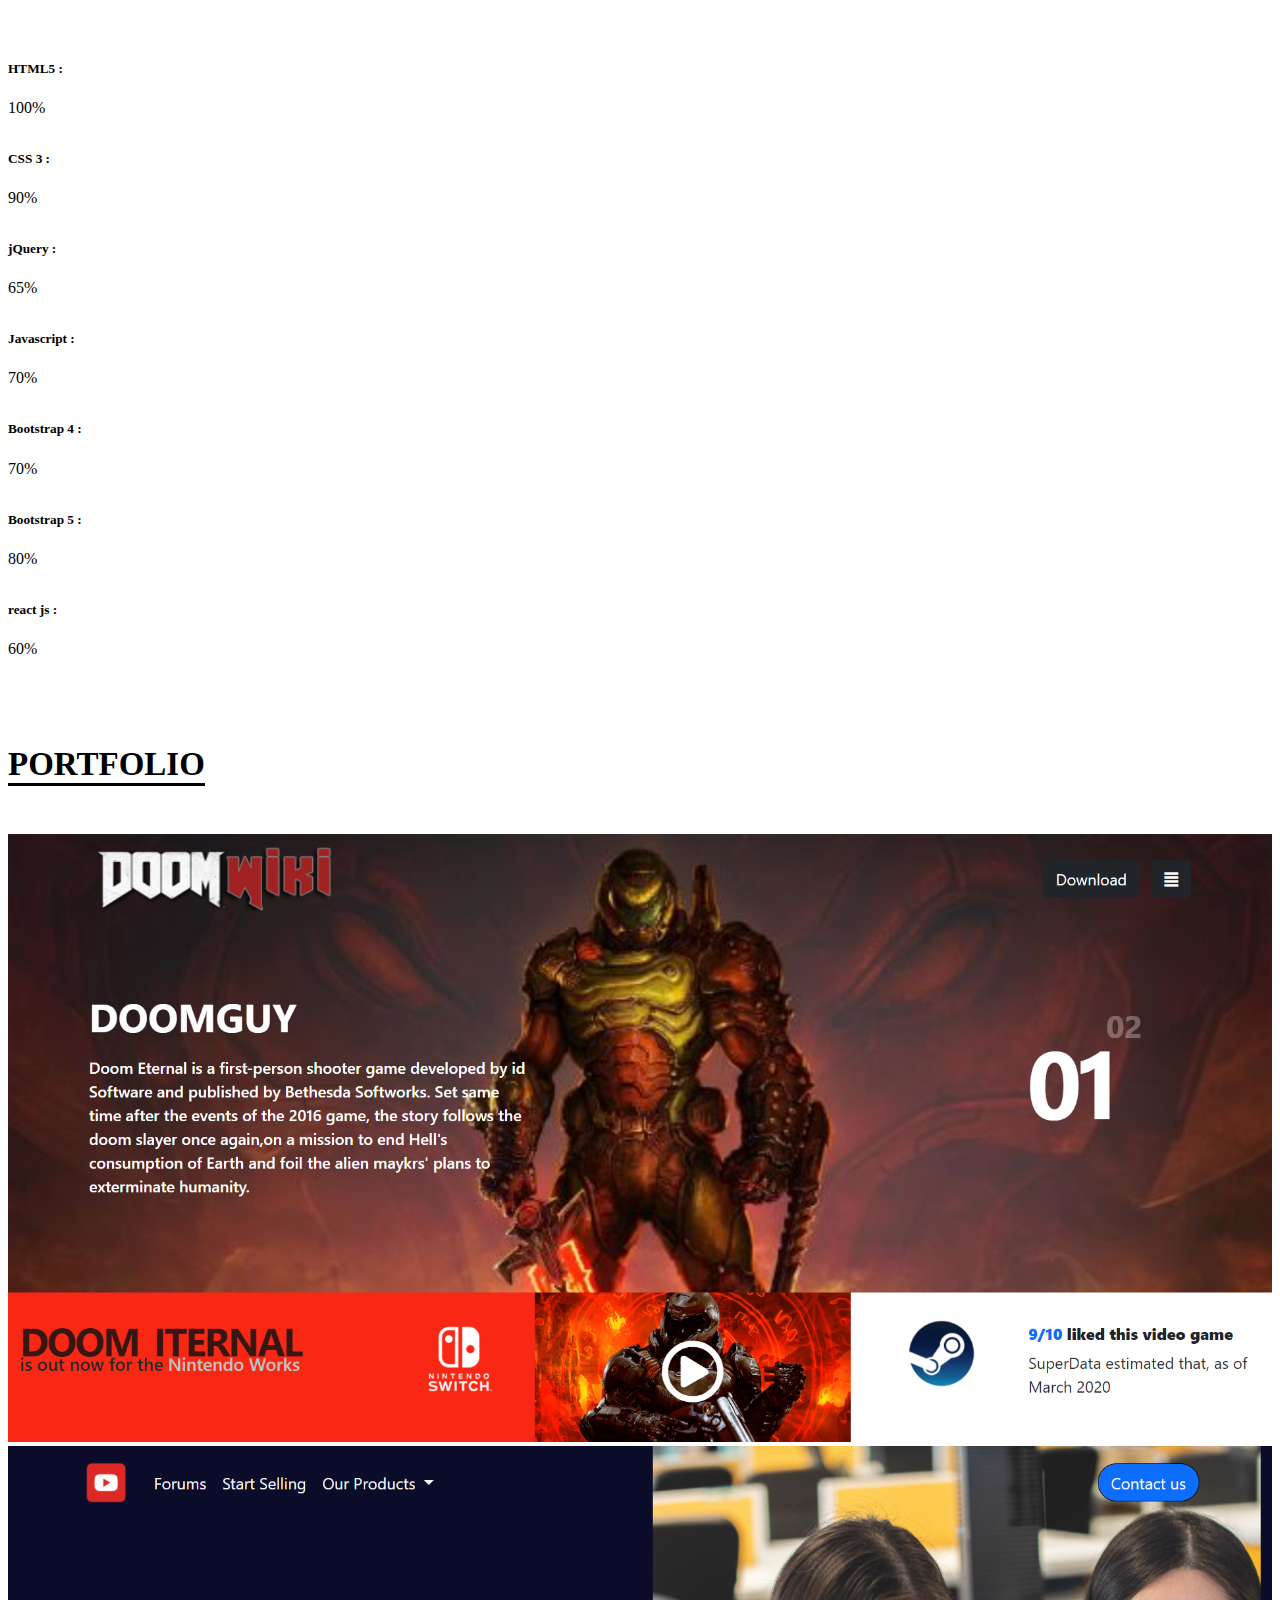
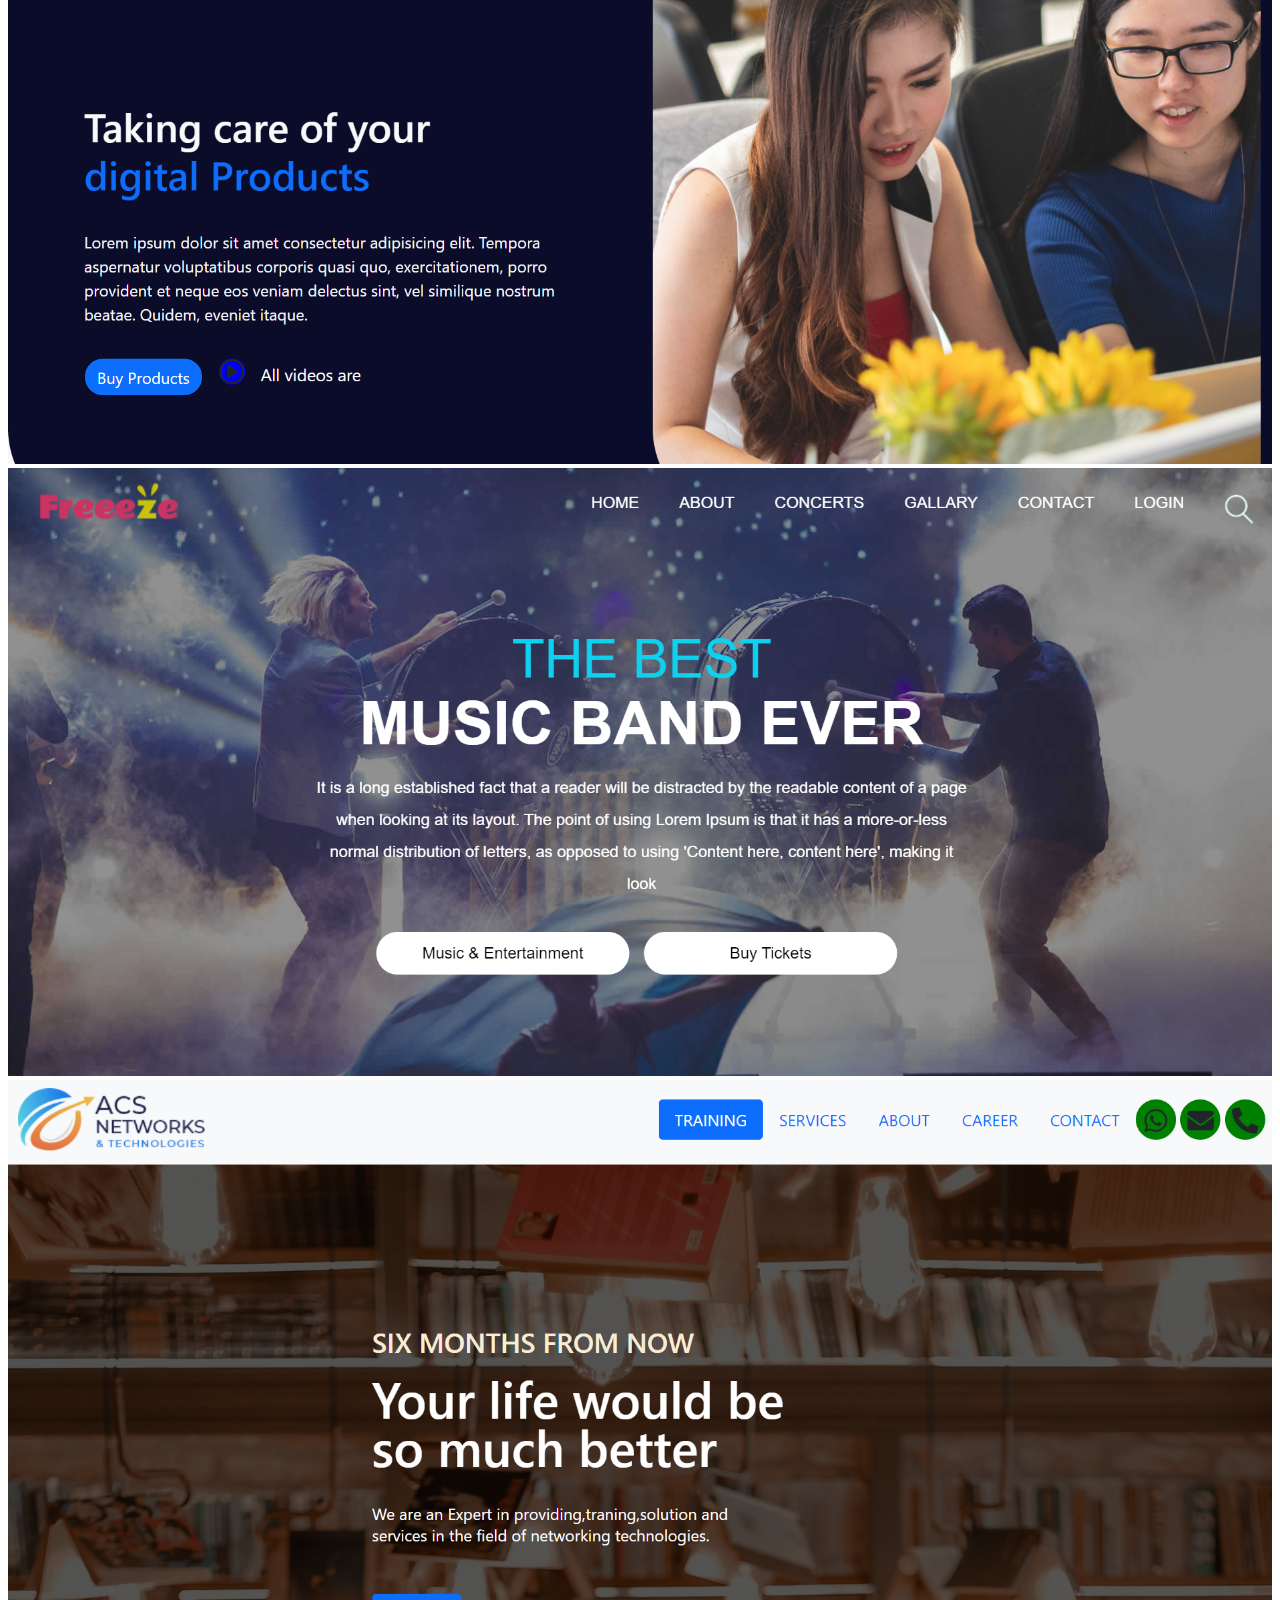
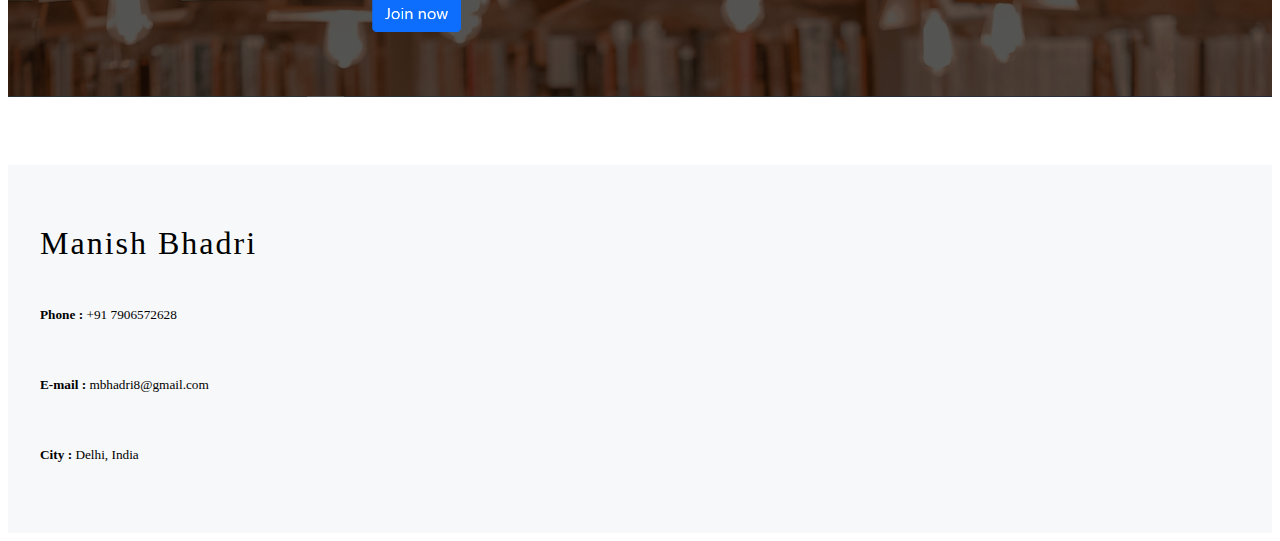
==== commit aabfec27: "Add react js" ====
--- a/index.html
+++ b/index.html
@@ -112,6 +112,12 @@
                         <div class="progress-bar" role="progressbar" style="width: 80%;" aria-valuenow="80" aria-valuemin="0" aria-valuemax="100">80%</div>
                     </div>
                 </div>
+                <div class="col-xs-12 col-sm-12 col-md-6 col-lg-6">
+                    <h5>react js :</h5>
+                    <div class="progress" style="height: 20px;">
+                        <div class="progress-bar" role="progressbar" style="width: 60%;" aria-valuenow="60" aria-valuemin="0" aria-valuemax="100">60%</div>
+                    </div>
+                </div>
             </div>
         </div>
         </div>
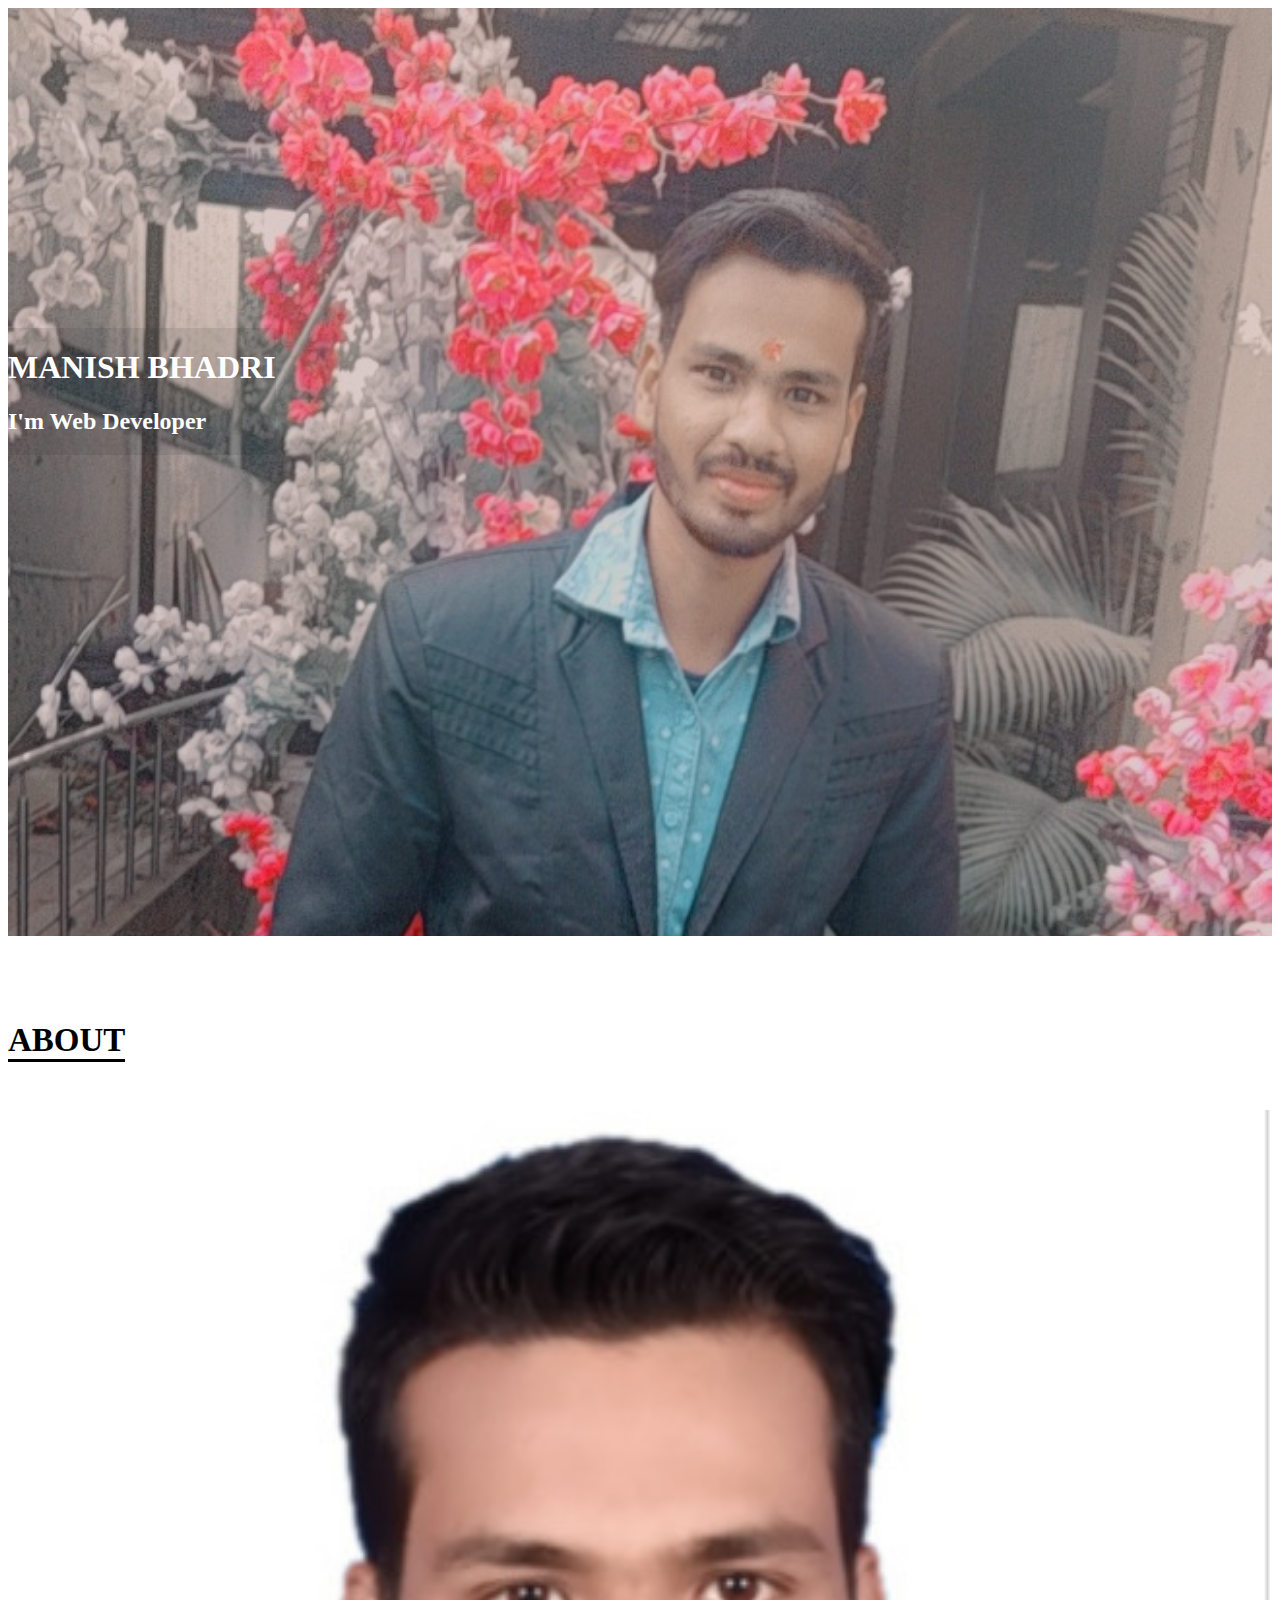
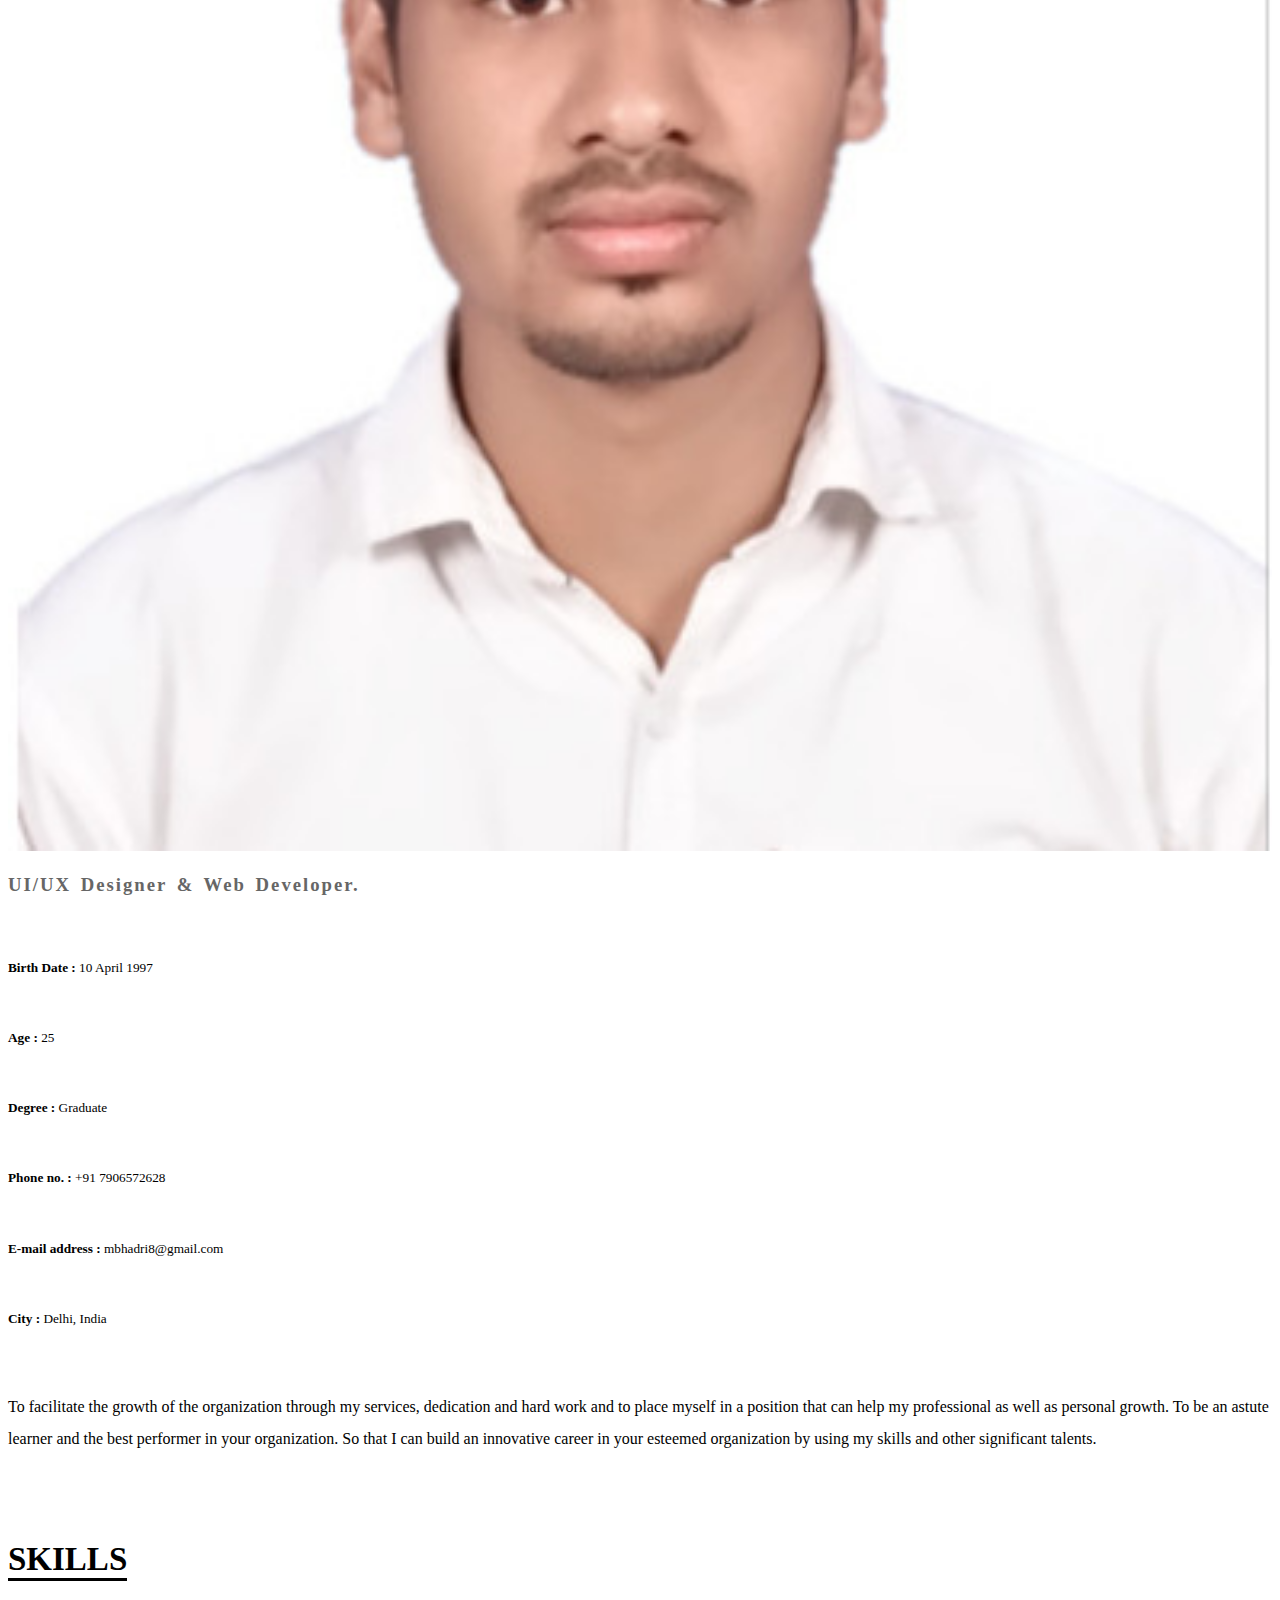
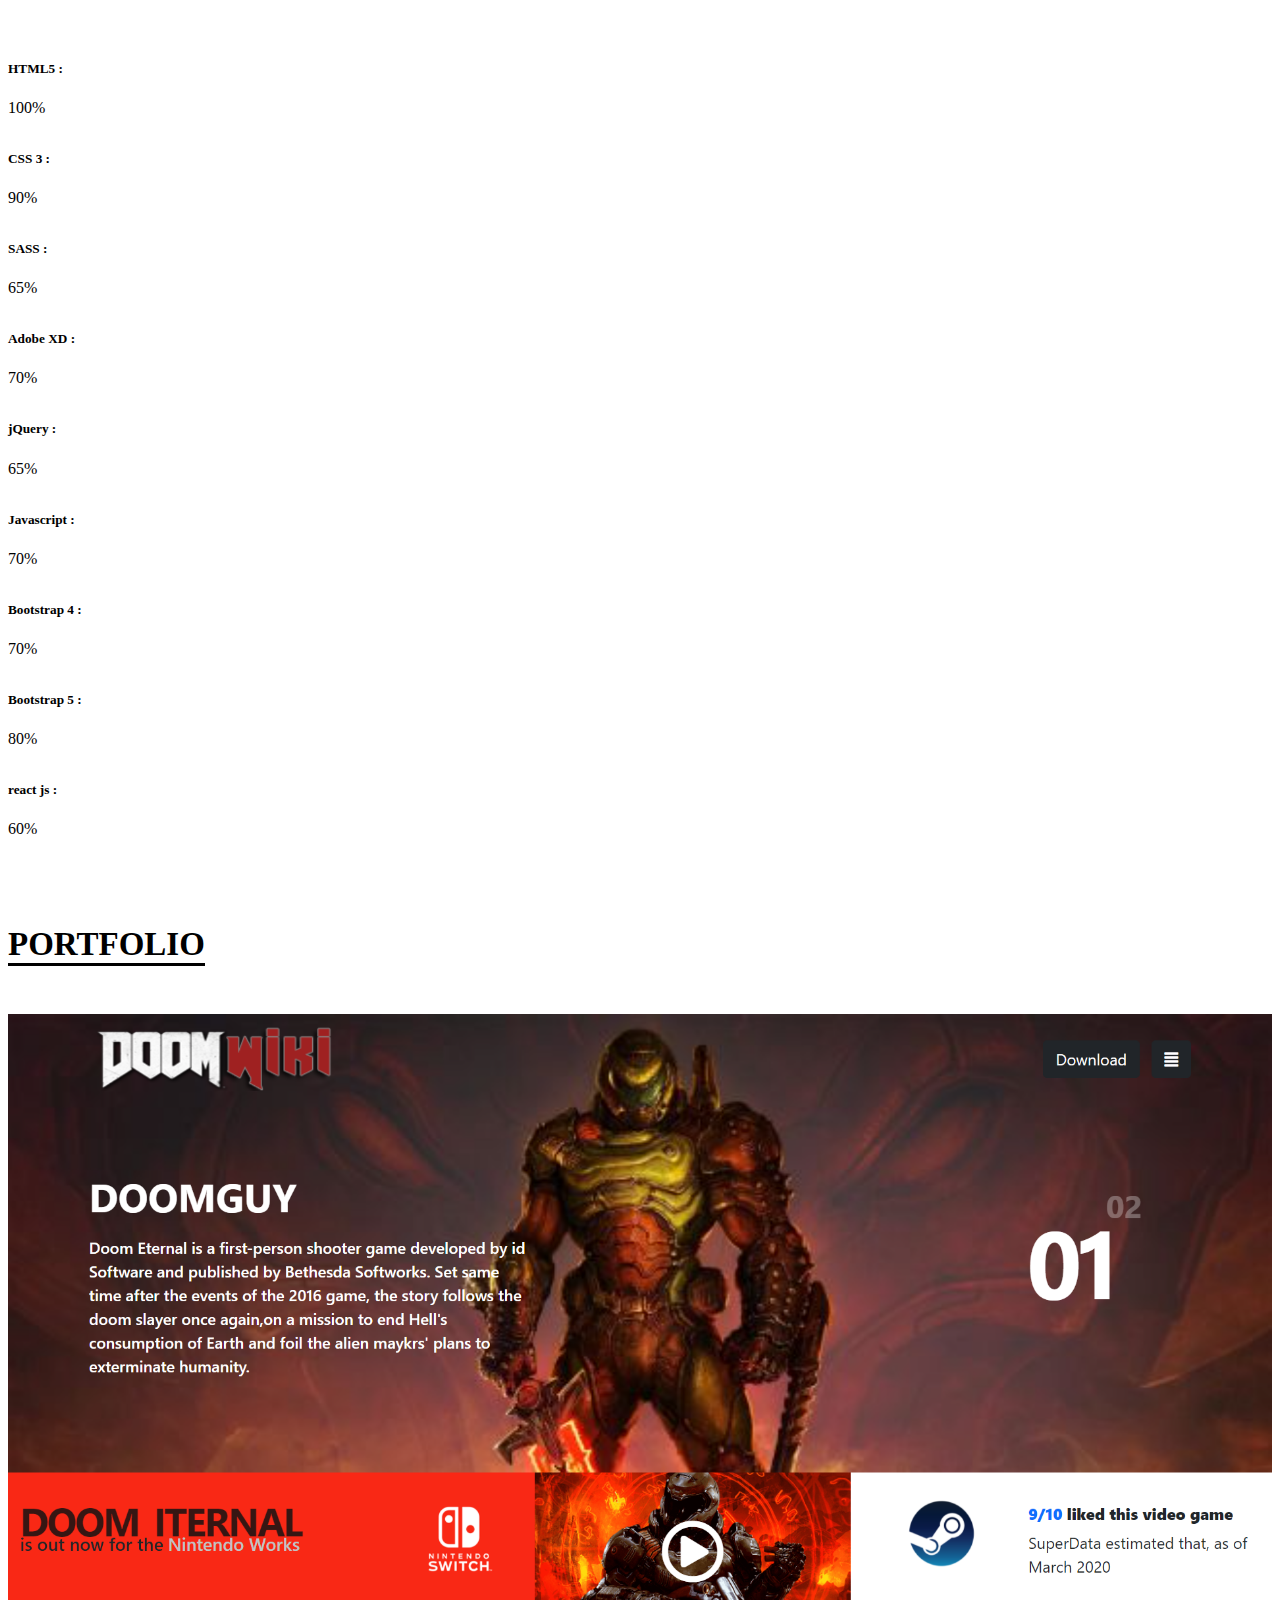
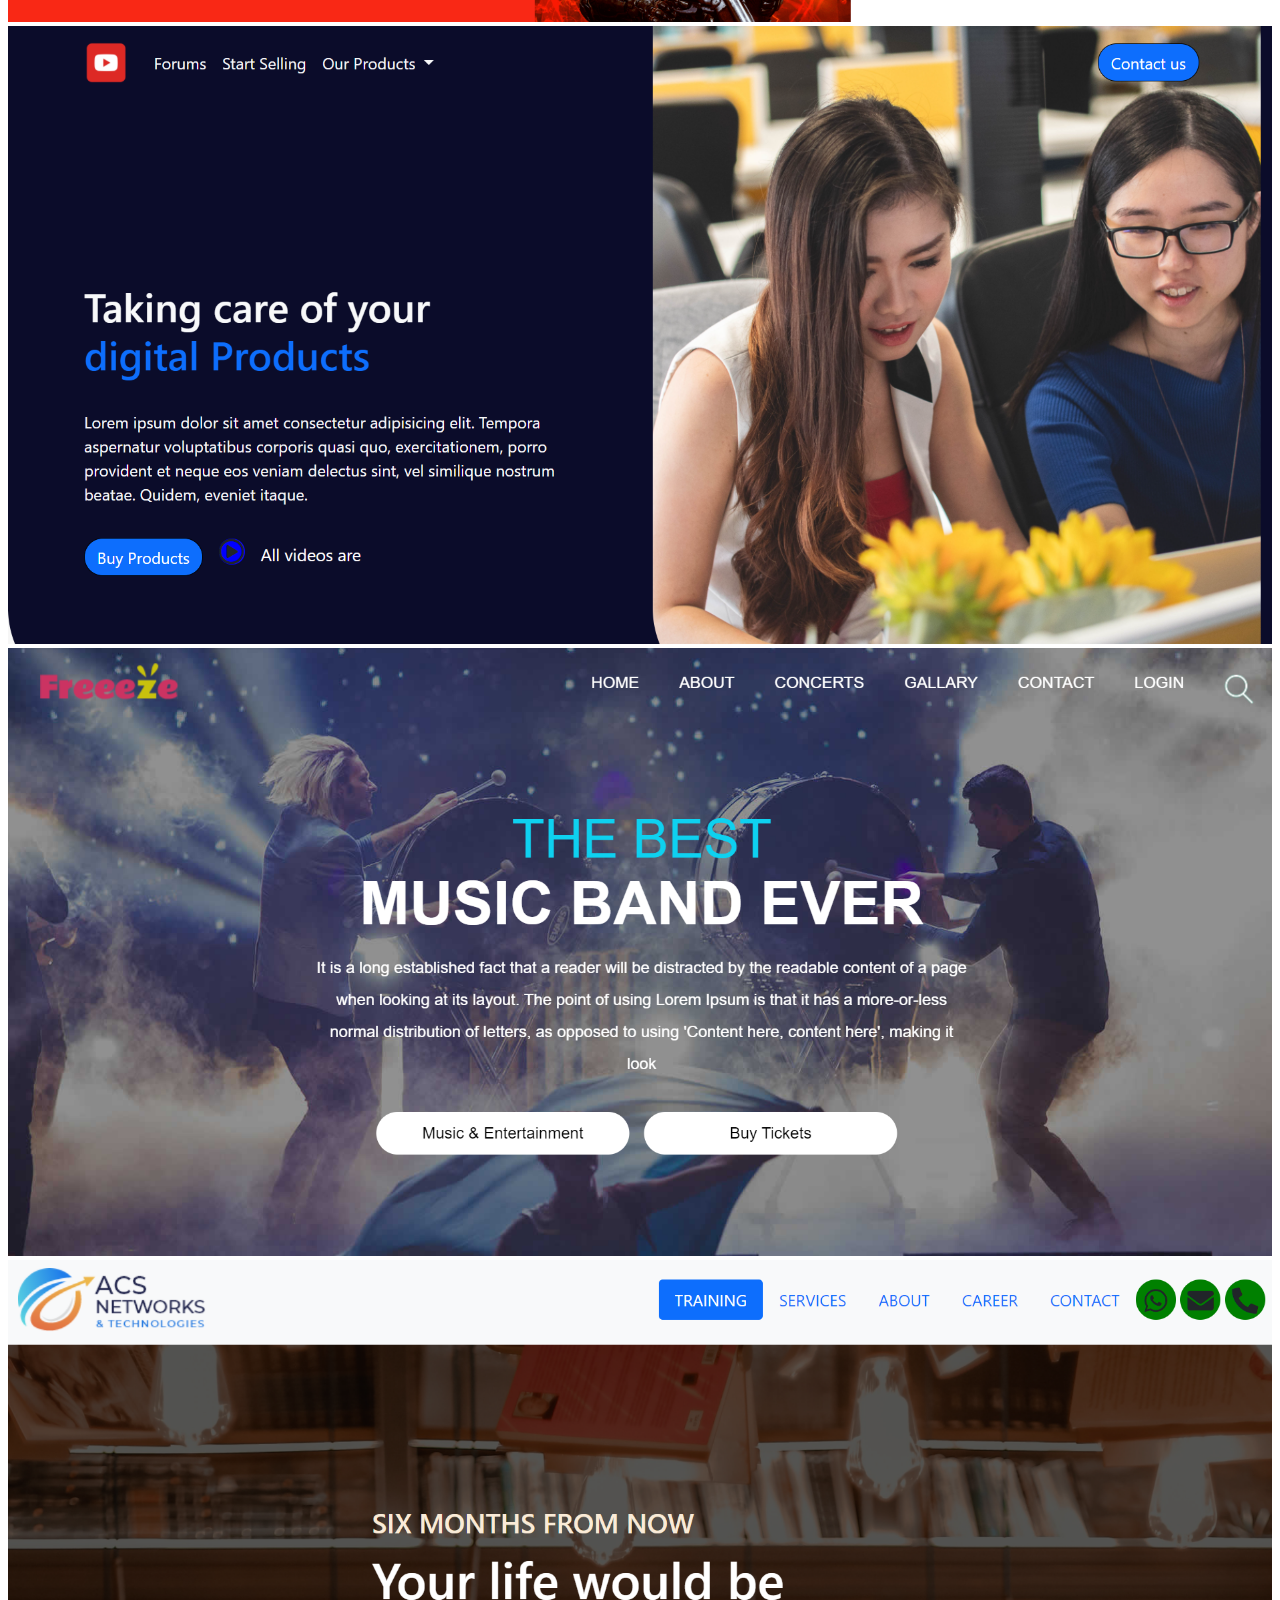
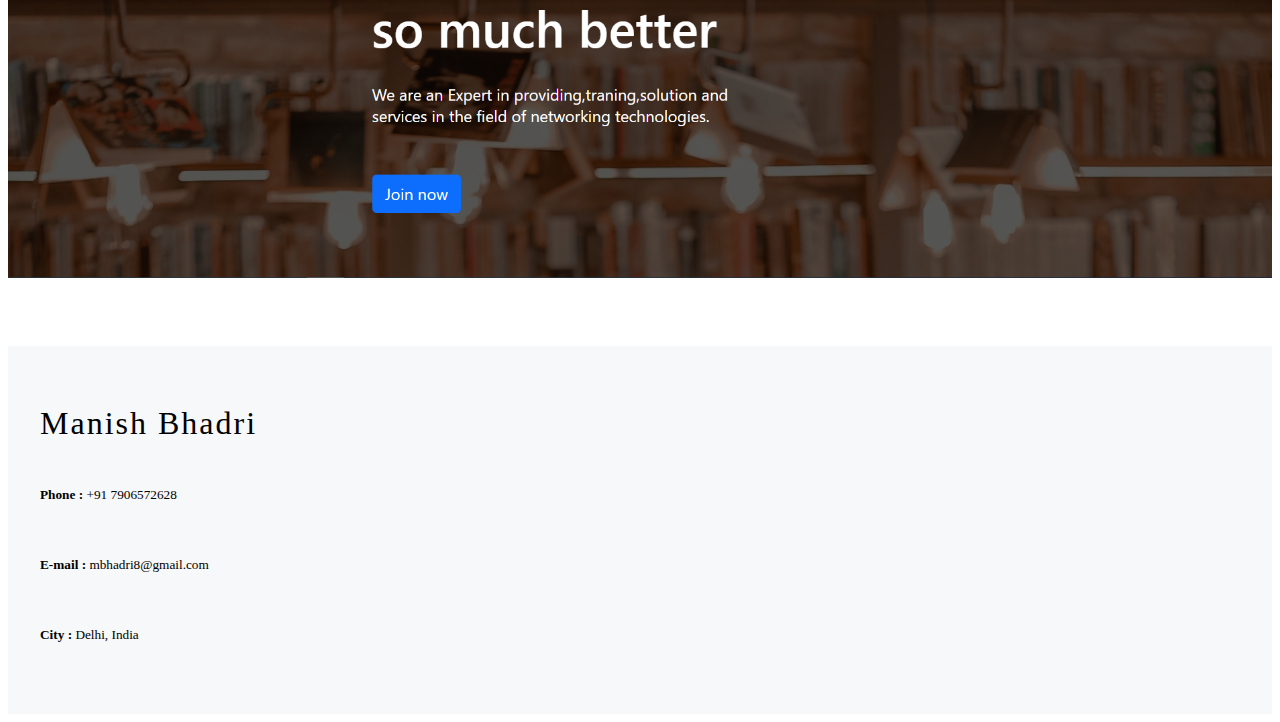
==== commit 19220dd8: "add new feature" ====
--- a/index.html
+++ b/index.html
@@ -87,6 +87,18 @@
                     </div>
                 </div>
                 <div class="col-xs-12 col-sm-12 col-md-6 col-lg-6">
+                    <h5>SASS :</h5>
+                    <div class="progress" style="height: 20px;">
+                        <div class="progress-bar" role="progressbar" style="width: 60%;" aria-valuenow="60" aria-valuemin="0" aria-valuemax="100">65%</div>
+                    </div>
+                </div>
+                <div class="col-xs-12 col-sm-12 col-md-6 col-lg-6">
+                    <h5>Adobe XD :</h5>
+                    <div class="progress" style="height: 20px;">
+                        <div class="progress-bar" role="progressbar" style="width: 60%;" aria-valuenow="60" aria-valuemin="0" aria-valuemax="100">70%</div>
+                    </div>
+                </div>
+                <div class="col-xs-12 col-sm-12 col-md-6 col-lg-6">
                     <h5>jQuery :</h5>
                     <div class="progress" style="height: 20px;">
                         <div class="progress-bar" role="progressbar" style="width: 70%;" aria-valuenow="65" aria-valuemin="0" aria-valuemax="100">65%</div>
@@ -120,7 +132,7 @@
                 </div>
             </div>
         </div>
-        </div>
+
     </section>
     <!-- --------------------Portfolio Section------------ -->
     <section class="portfolio">
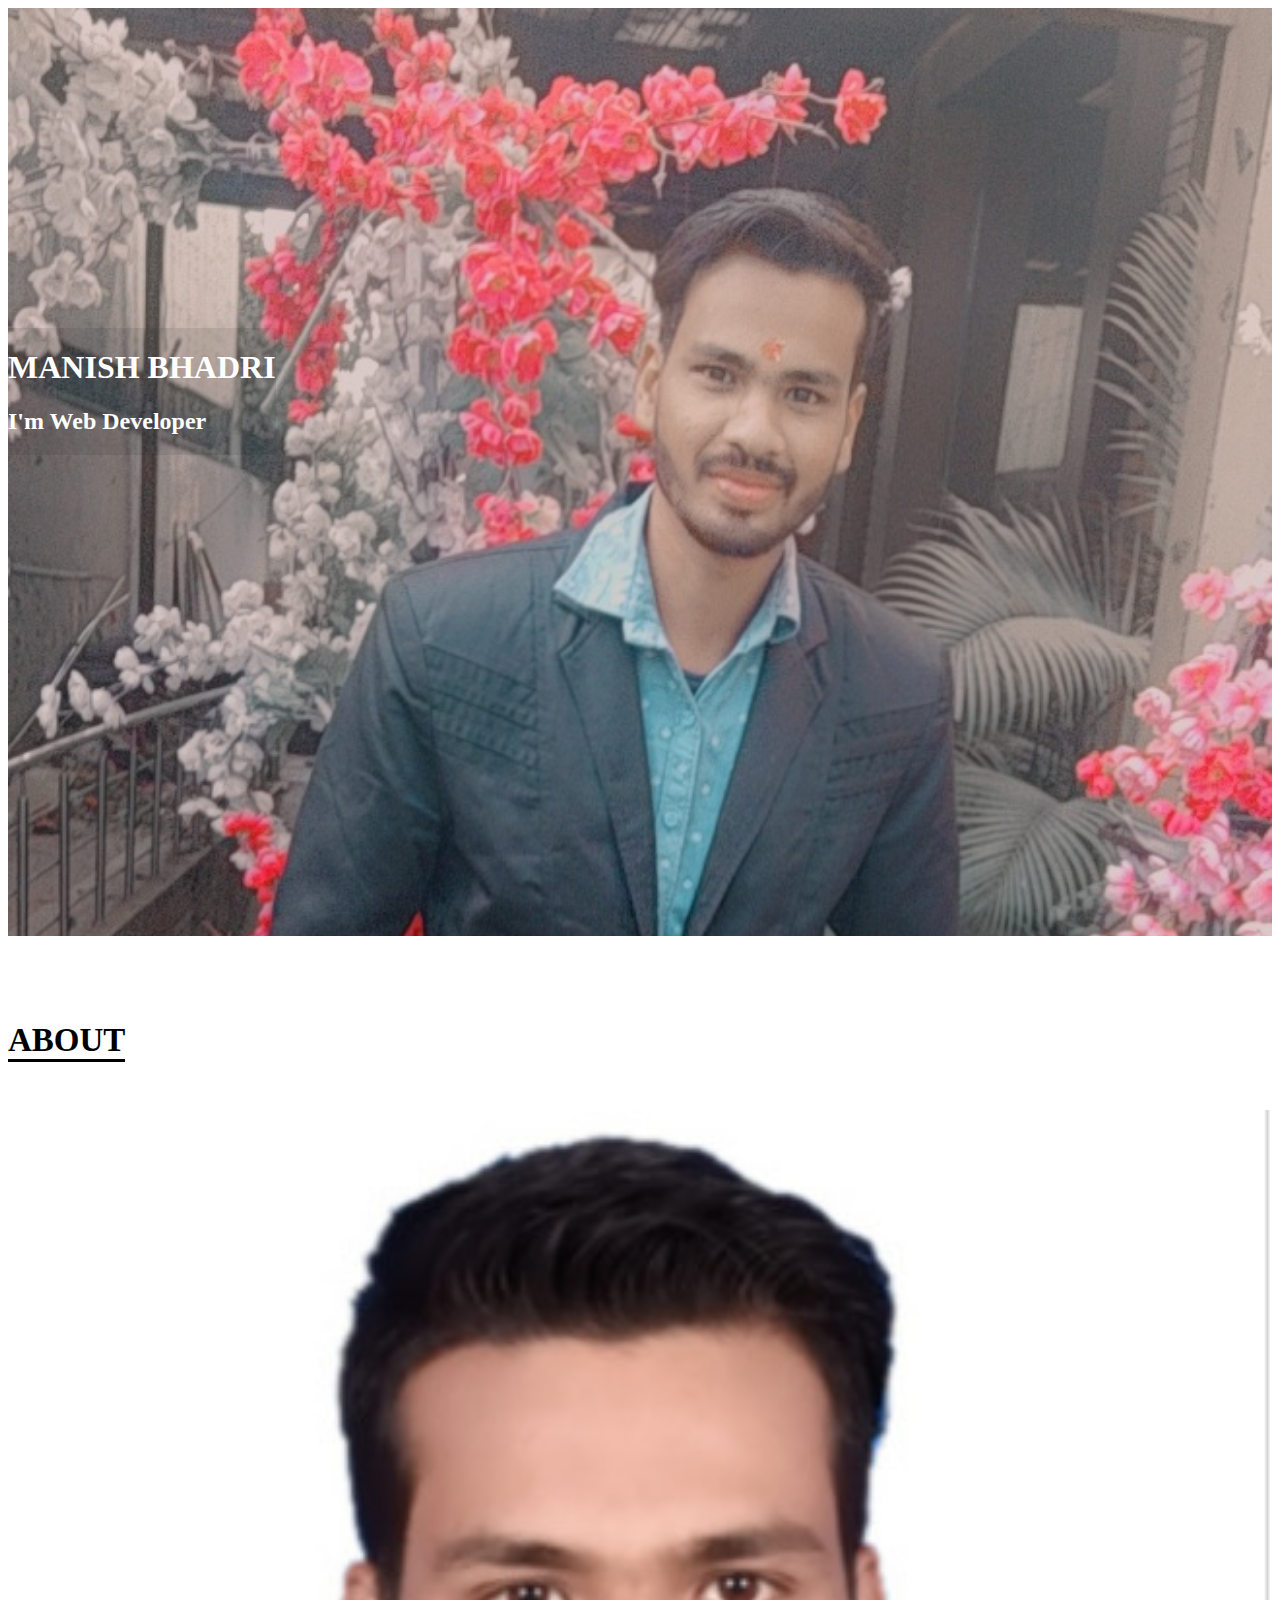
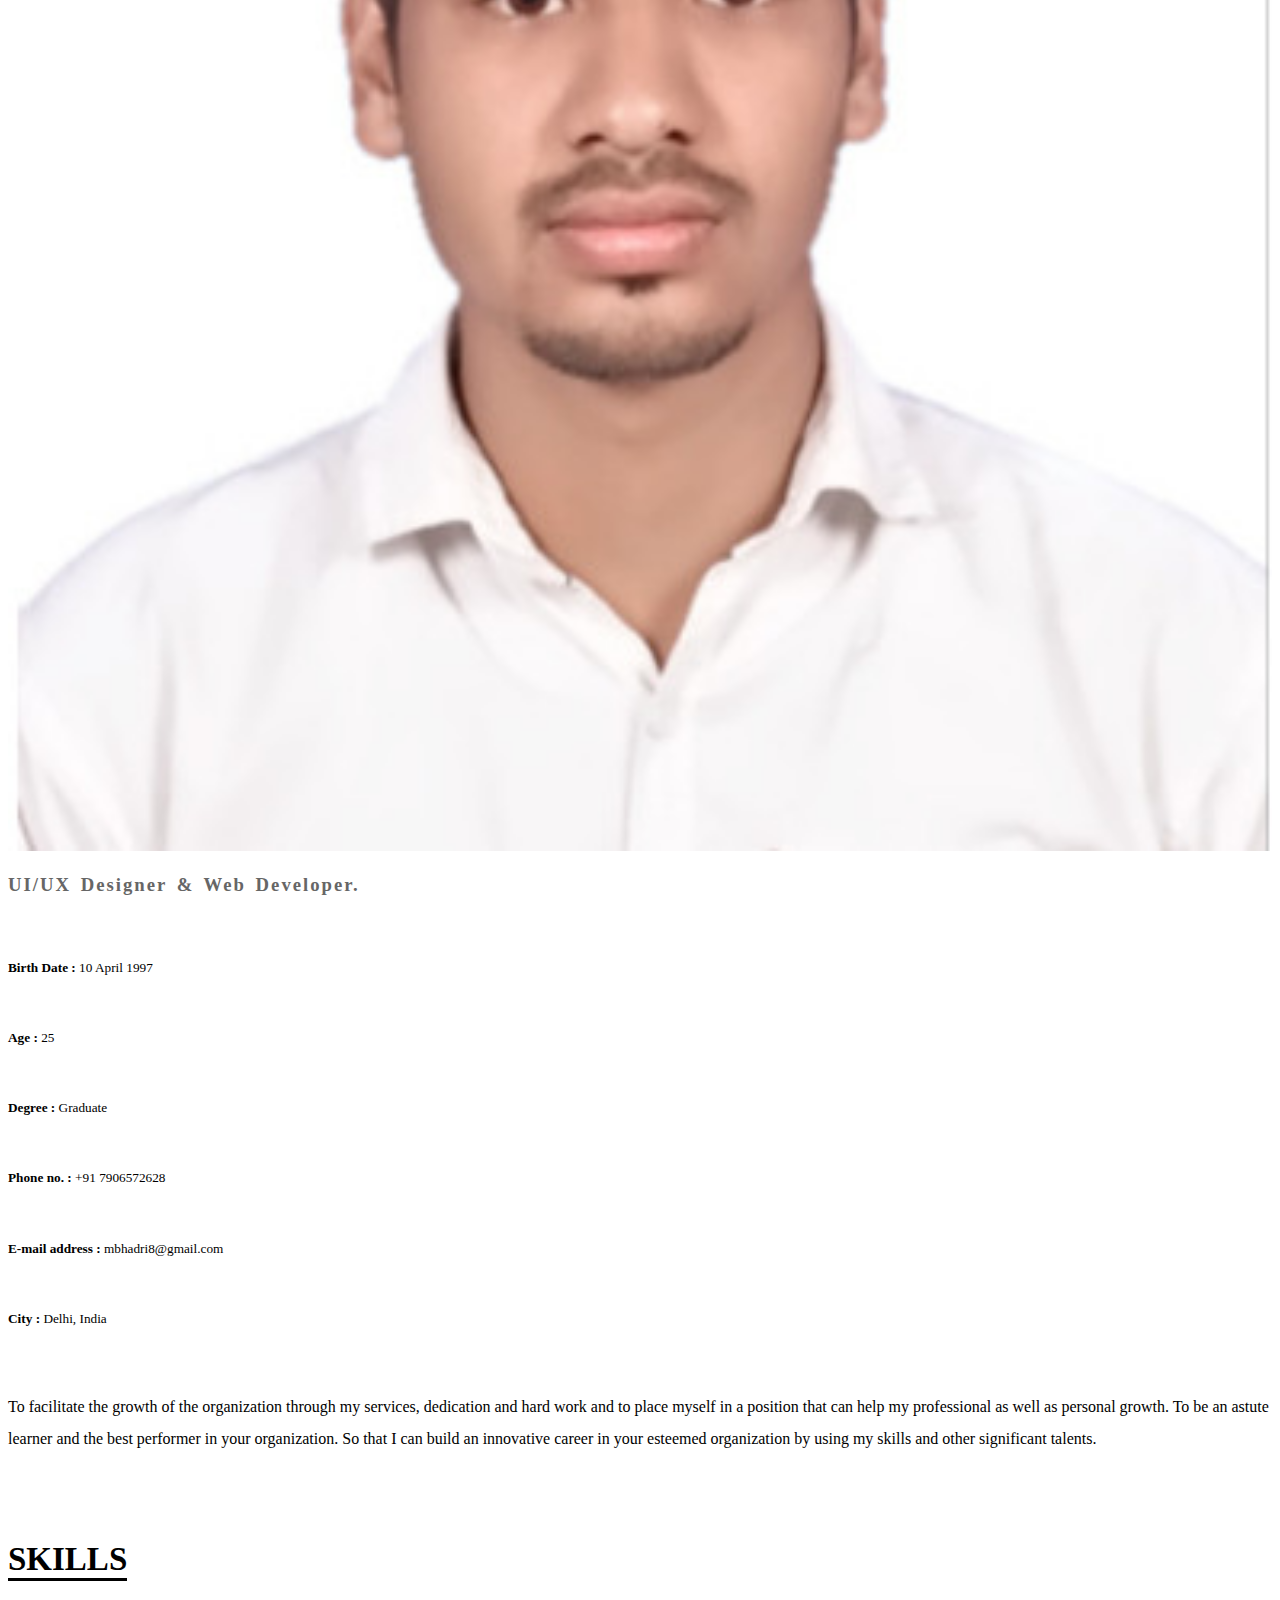
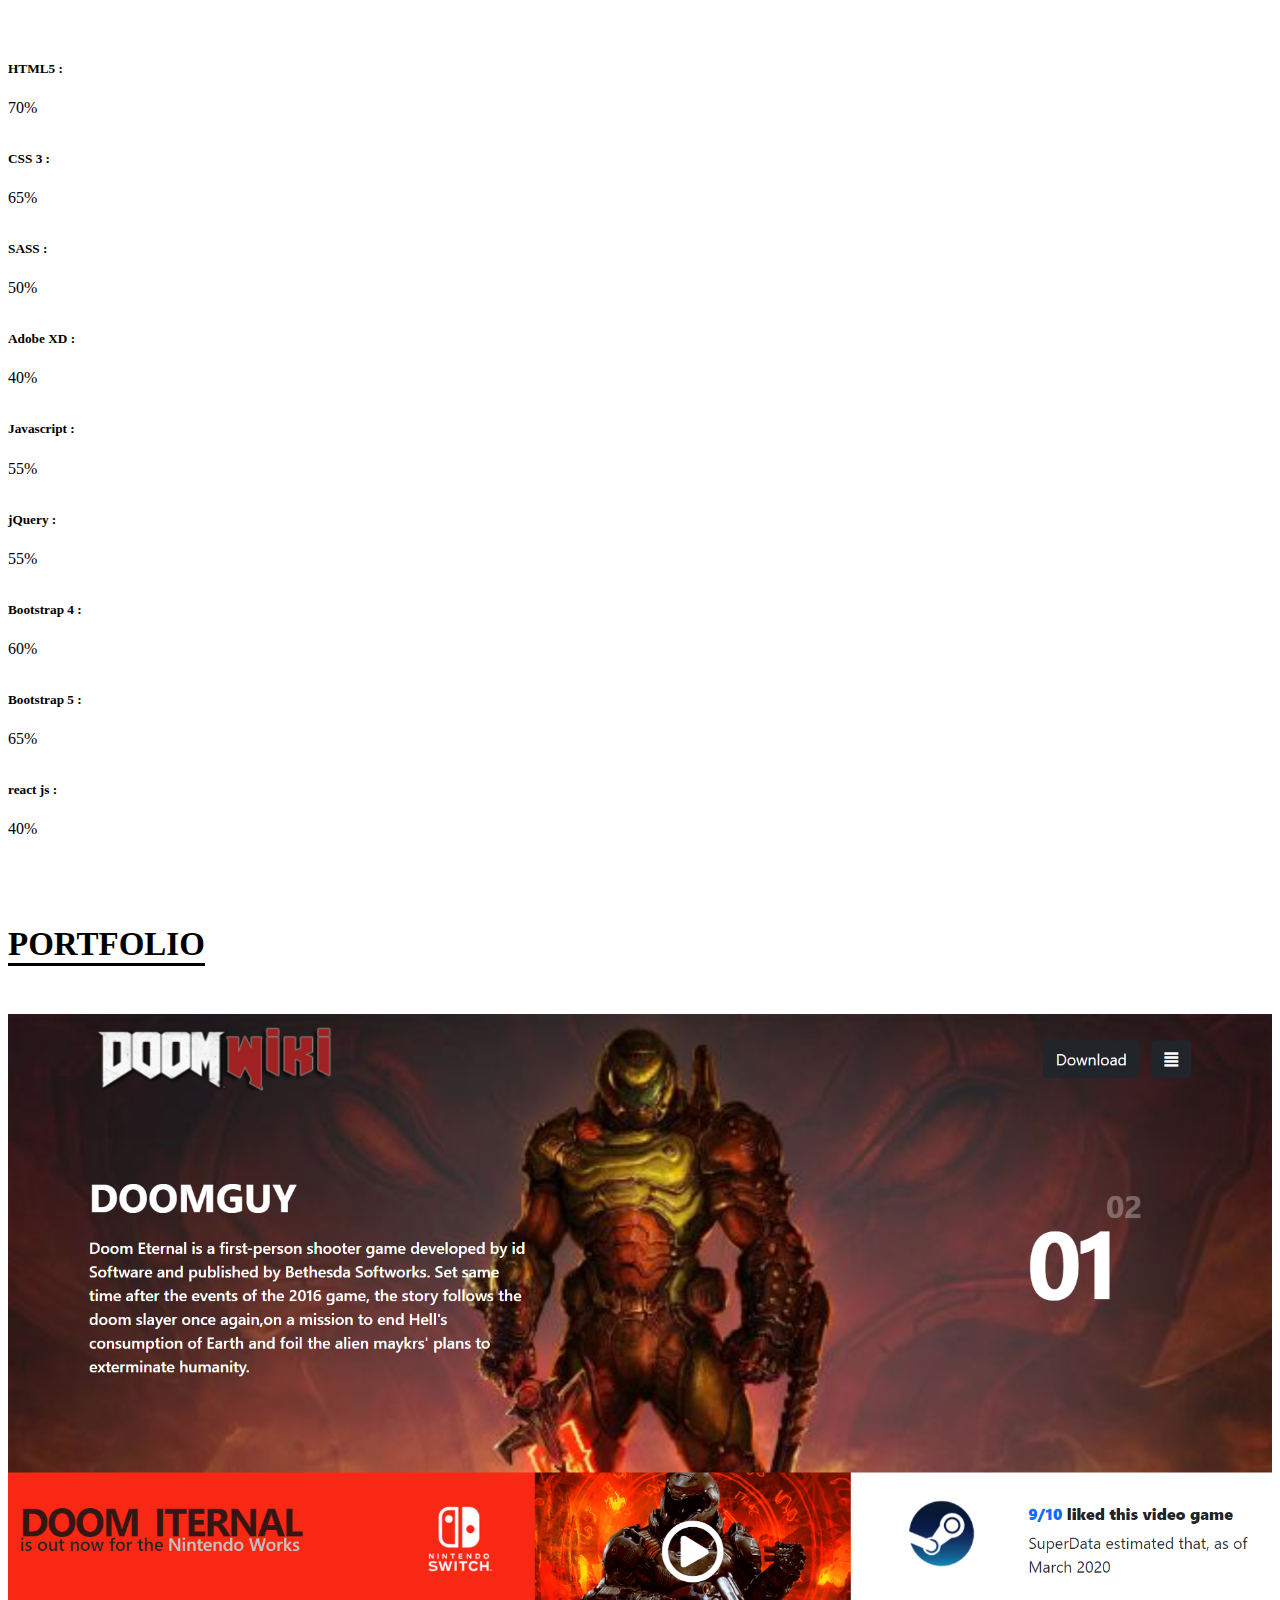
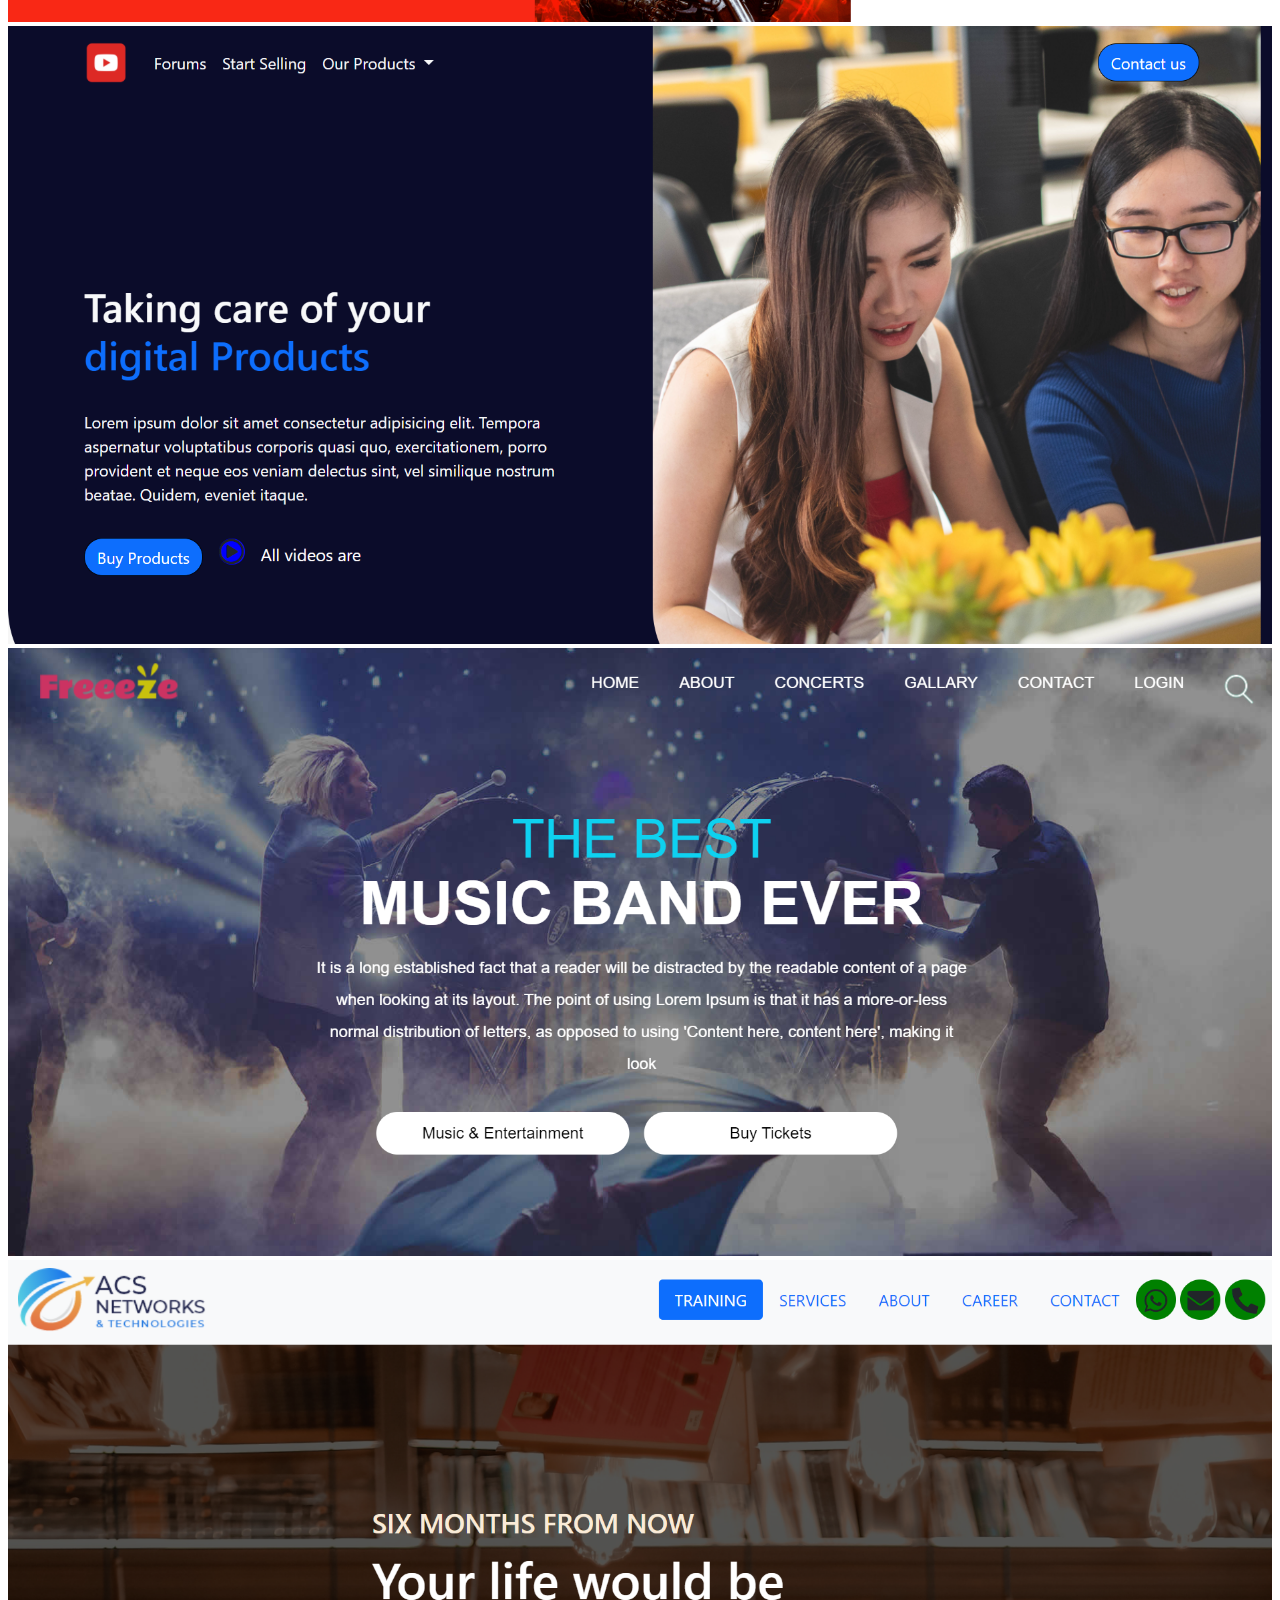
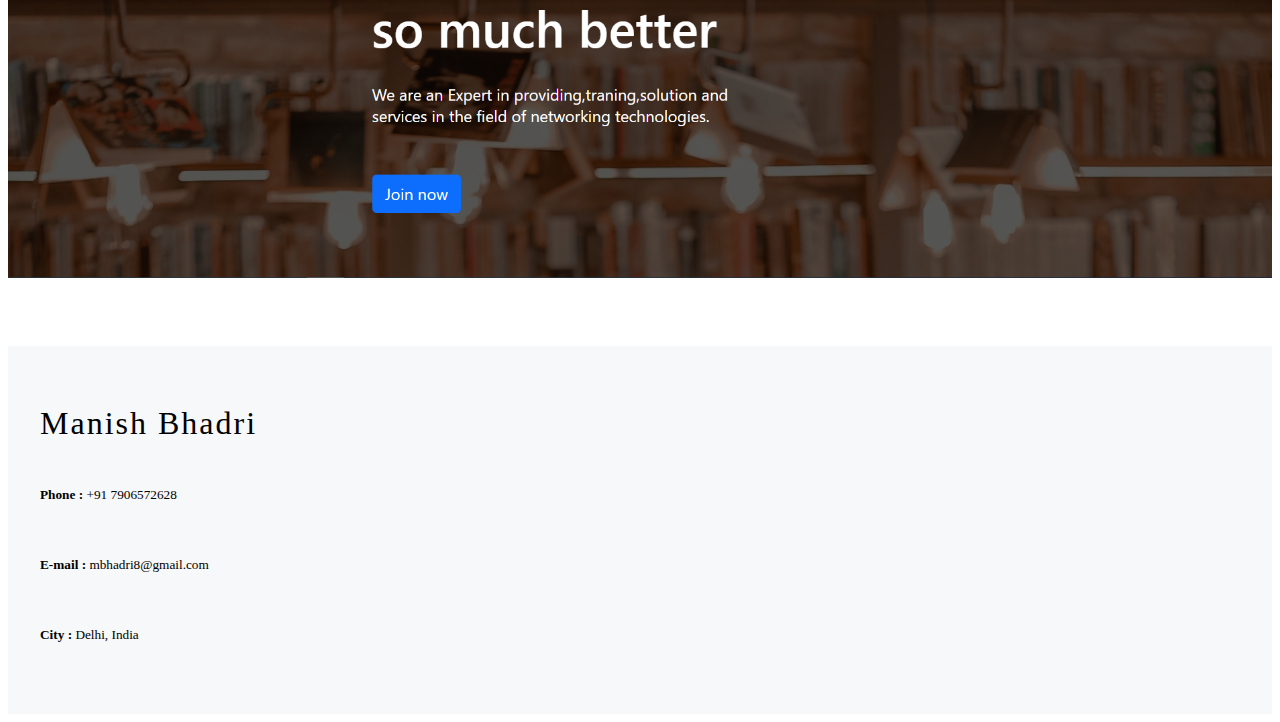
==== commit 77b5fb80: "Updates" ====
--- a/index.html
+++ b/index.html
@@ -77,57 +77,57 @@
                 <div class="col-xs-12 col-sm-12 col-md-6 col-lg-6">
                     <h5>HTML5 :</h5>
                     <div class="progress" style="height: 20px;">
-                        <div class="progress-bar" role="progressbar" style="width: 100%;" aria-valuenow="100" aria-valuemin="0" aria-valuemax="100">100%</div>
+                        <div class="progress-bar" role="progressbar" style="width: 100%;" aria-valuenow="100" aria-valuemin="0" aria-valuemax="100">70%</div>
                     </div>
                 </div>
                 <div class="col-xs-12 col-sm-12 col-md-6 col-lg-6">
                     <h5>CSS 3 :</h5>
                     <div class="progress" style="height: 20px;">
-                        <div class="progress-bar" role="progressbar" style="width: 90%;" aria-valuenow="90" aria-valuemin="0" aria-valuemax="100">90%</div>
+                        <div class="progress-bar" role="progressbar" style="width: 90%;" aria-valuenow="90" aria-valuemin="0" aria-valuemax="100">65%</div>
                     </div>
                 </div>
                 <div class="col-xs-12 col-sm-12 col-md-6 col-lg-6">
                     <h5>SASS :</h5>
                     <div class="progress" style="height: 20px;">
-                        <div class="progress-bar" role="progressbar" style="width: 60%;" aria-valuenow="60" aria-valuemin="0" aria-valuemax="100">65%</div>
+                        <div class="progress-bar" role="progressbar" style="width: 60%;" aria-valuenow="60" aria-valuemin="0" aria-valuemax="100">50%</div>
                     </div>
                 </div>
                 <div class="col-xs-12 col-sm-12 col-md-6 col-lg-6">
                     <h5>Adobe XD :</h5>
                     <div class="progress" style="height: 20px;">
-                        <div class="progress-bar" role="progressbar" style="width: 60%;" aria-valuenow="60" aria-valuemin="0" aria-valuemax="100">70%</div>
-                    </div>
-                </div>
-                <div class="col-xs-12 col-sm-12 col-md-6 col-lg-6">
-                    <h5>jQuery :</h5>
-                    <div class="progress" style="height: 20px;">
-                        <div class="progress-bar" role="progressbar" style="width: 70%;" aria-valuenow="65" aria-valuemin="0" aria-valuemax="100">65%</div>
+                        <div class="progress-bar" role="progressbar" style="width: 60%;" aria-valuenow="60" aria-valuemin="0" aria-valuemax="100">40%</div>
                     </div>
                 </div>
 
                 <div class="col-xs-12 col-sm-12 col-md-6 col-lg-6">
                     <h5>Javascript :</h5>
                     <div class="progress" style="height: 20px;">
-                        <div class="progress-bar" role="progressbar" style="width: 70%;" aria-valuenow="70" aria-valuemin="0" aria-valuemax="100">70%</div>
+                        <div class="progress-bar" role="progressbar" style="width: 70%;" aria-valuenow="70" aria-valuemin="0" aria-valuemax="100">55%</div>
+                    </div>
+                </div>
+                <div class="col-xs-12 col-sm-12 col-md-6 col-lg-6">
+                    <h5>jQuery :</h5>
+                    <div class="progress" style="height: 20px;">
+                        <div class="progress-bar" role="progressbar" style="width: 70%;" aria-valuenow="65" aria-valuemin="0" aria-valuemax="100">55%</div>
                     </div>
                 </div>
 
                 <div class="col-xs-12 col-sm-12 col-md-6 col-lg-6">
                     <h5>Bootstrap 4 :</h5>
                     <div class="progress" style="height: 20px;">
-                        <div class="progress-bar" role="progressbar" style="width: 70%;" aria-valuenow="70" aria-valuemin="0" aria-valuemax="100">70%</div>
+                        <div class="progress-bar" role="progressbar" style="width: 70%;" aria-valuenow="70" aria-valuemin="0" aria-valuemax="100">60%</div>
                     </div>
                 </div>
                 <div class="col-xs-12 col-sm-12 col-md-6 col-lg-6">
                     <h5>Bootstrap 5 :</h5>
                     <div class="progress" style="height: 20px;">
-                        <div class="progress-bar" role="progressbar" style="width: 80%;" aria-valuenow="80" aria-valuemin="0" aria-valuemax="100">80%</div>
+                        <div class="progress-bar" role="progressbar" style="width: 80%;" aria-valuenow="80" aria-valuemin="0" aria-valuemax="100">65%</div>
                     </div>
                 </div>
                 <div class="col-xs-12 col-sm-12 col-md-6 col-lg-6">
                     <h5>react js :</h5>
                     <div class="progress" style="height: 20px;">
-                        <div class="progress-bar" role="progressbar" style="width: 60%;" aria-valuenow="60" aria-valuemin="0" aria-valuemax="100">60%</div>
+                        <div class="progress-bar" role="progressbar" style="width: 60%;" aria-valuenow="60" aria-valuemin="0" aria-valuemax="100">40%</div>
                     </div>
                 </div>
             </div>
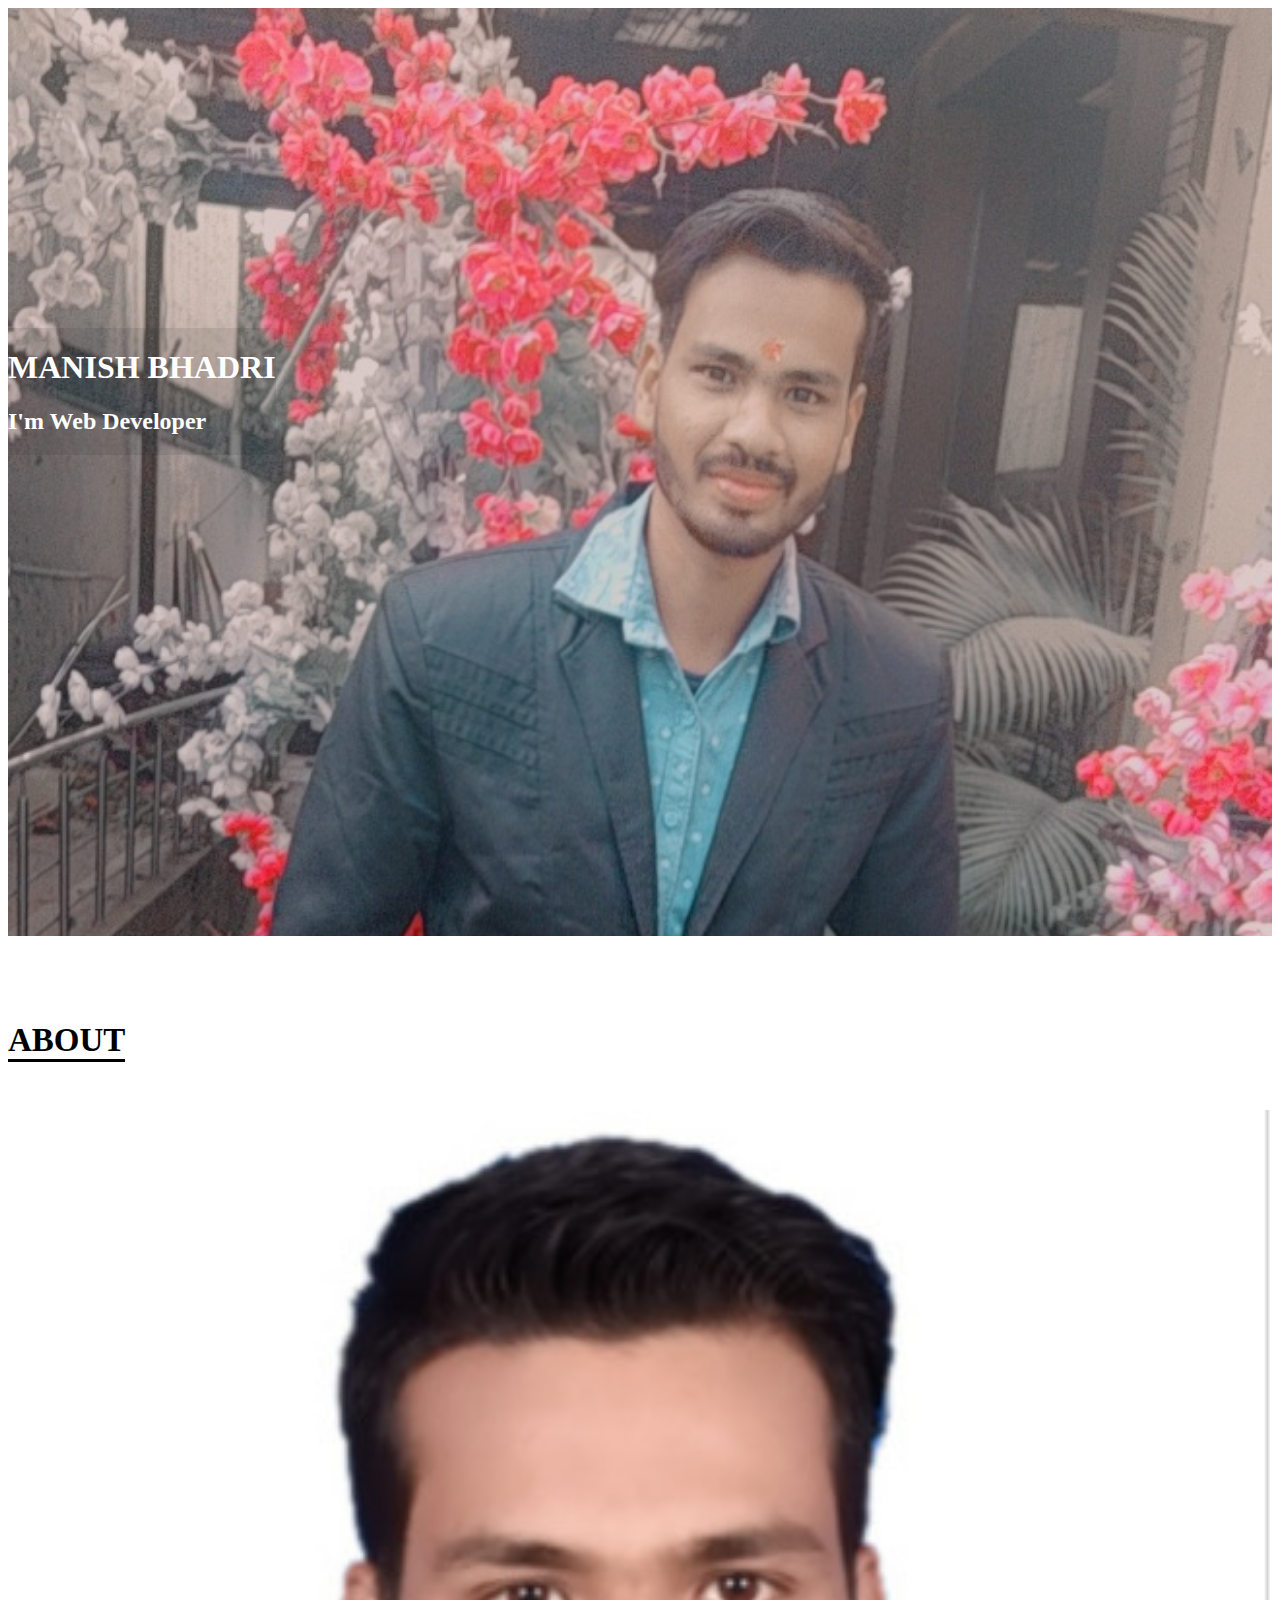
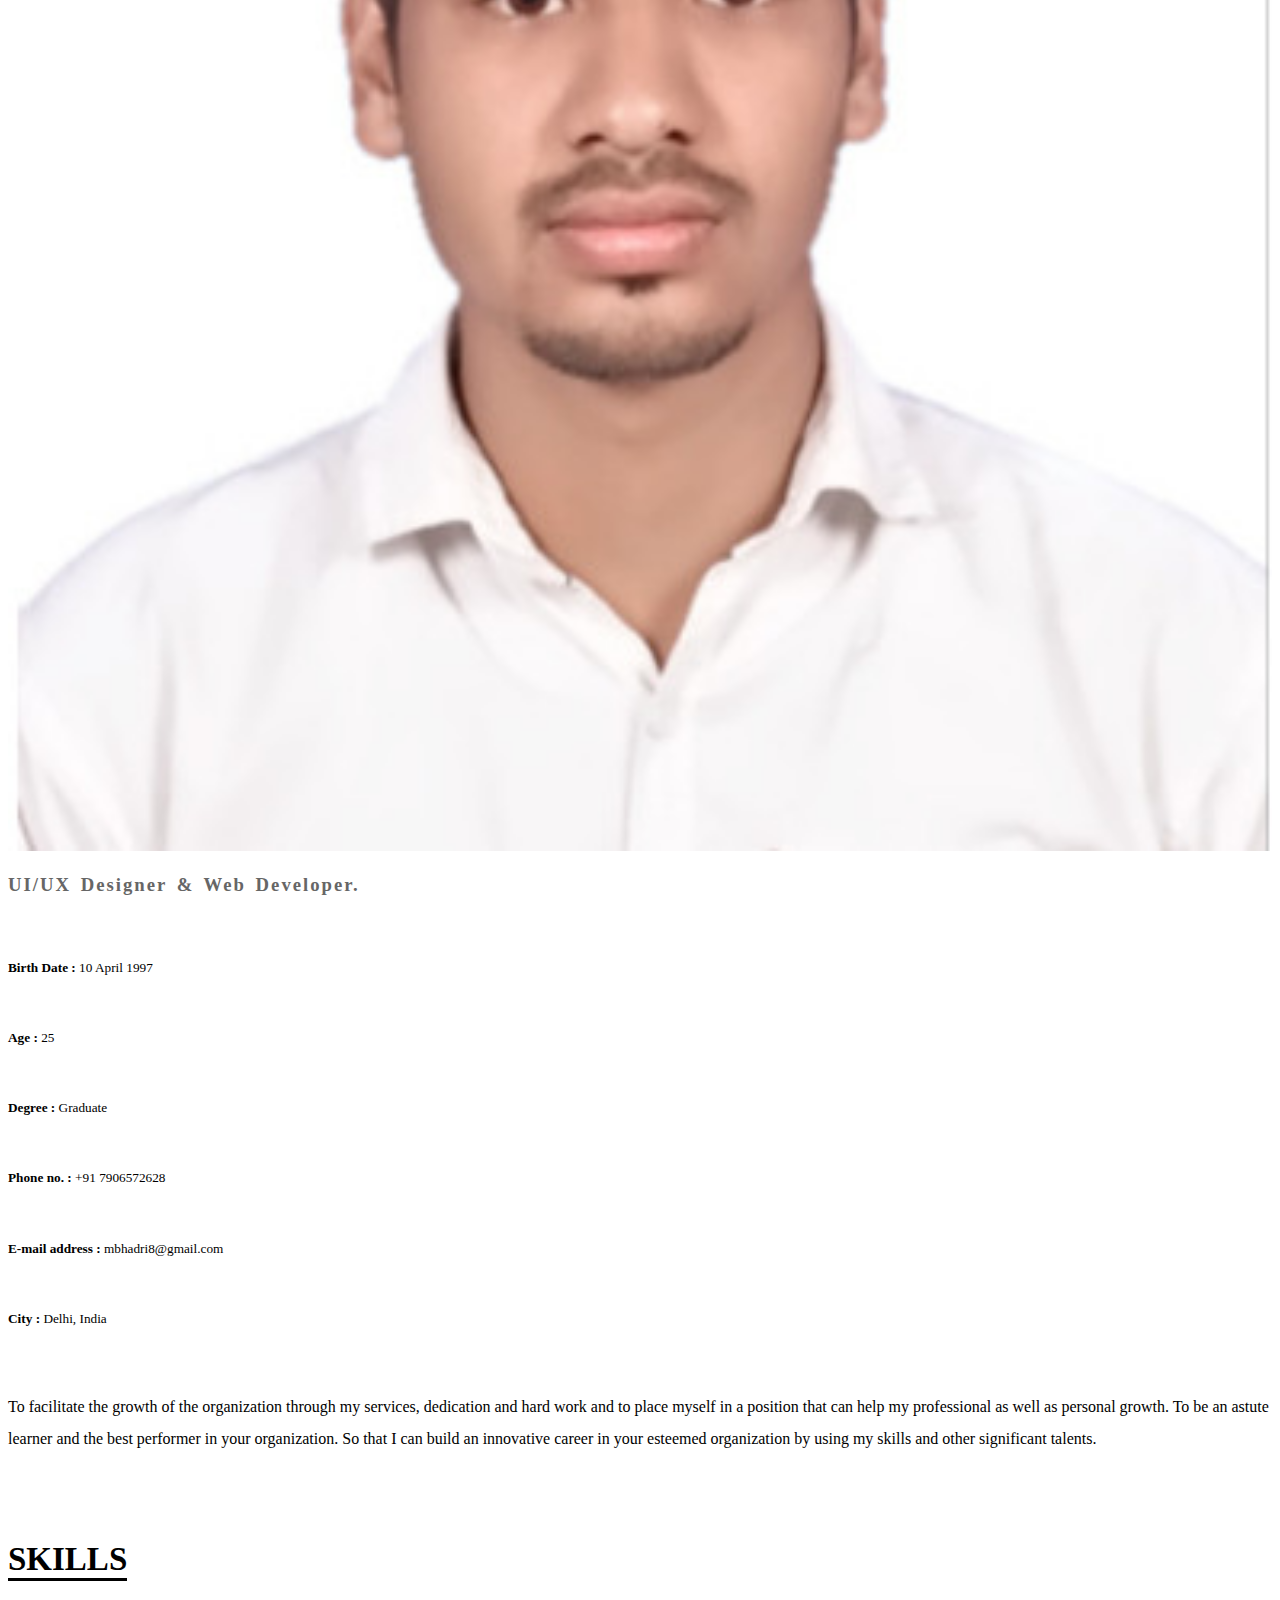
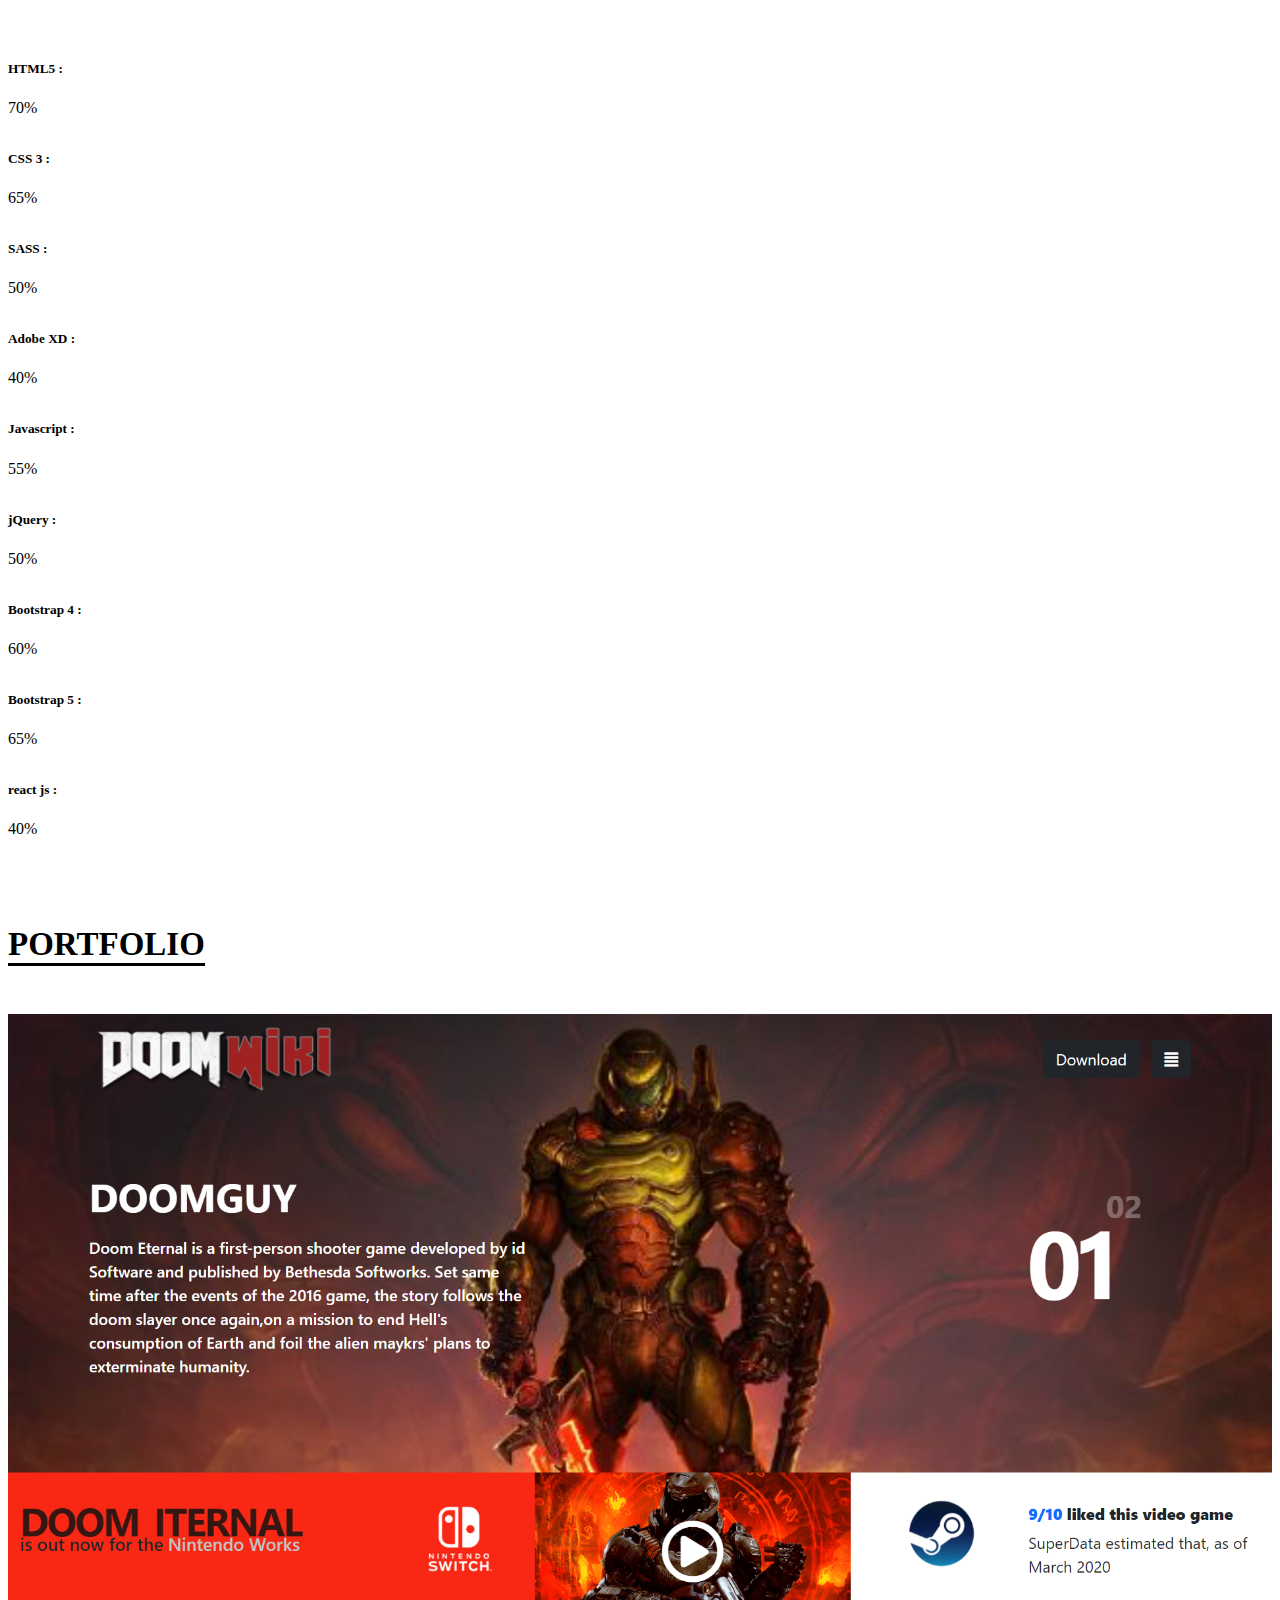
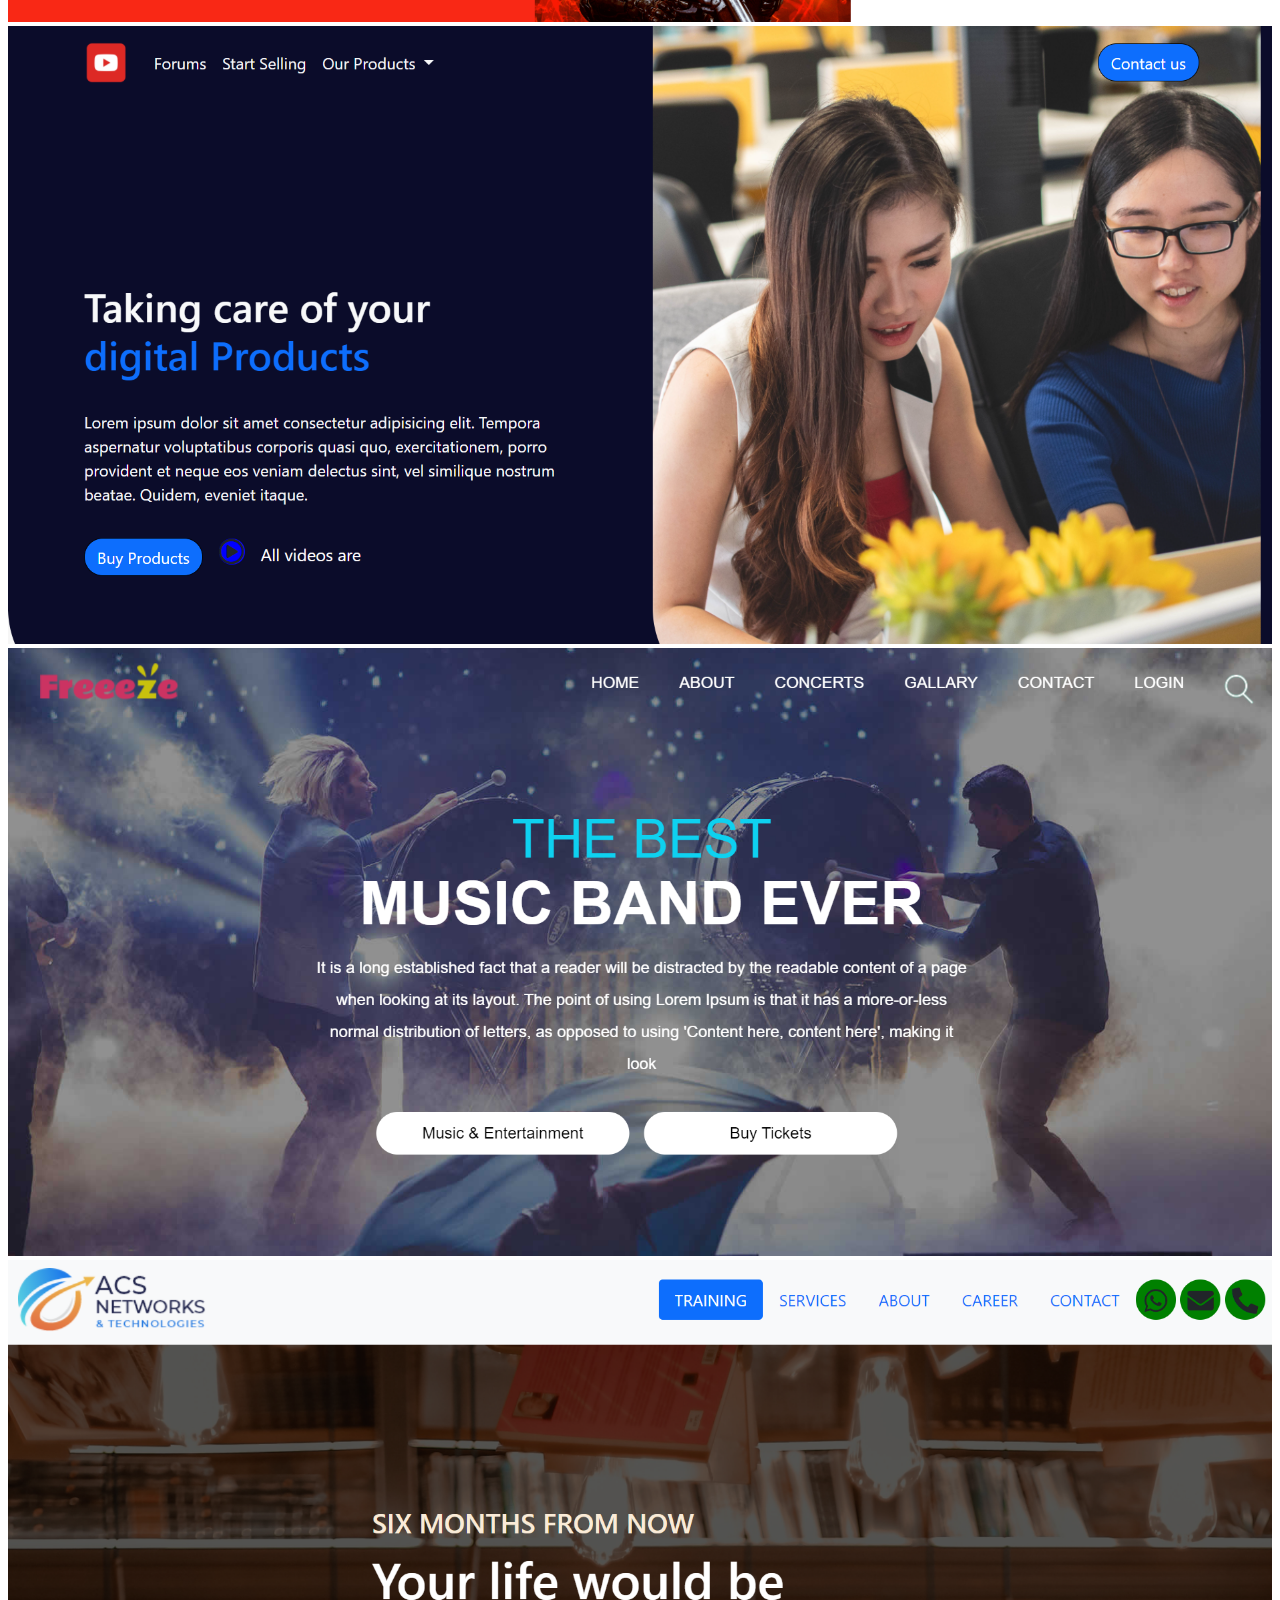
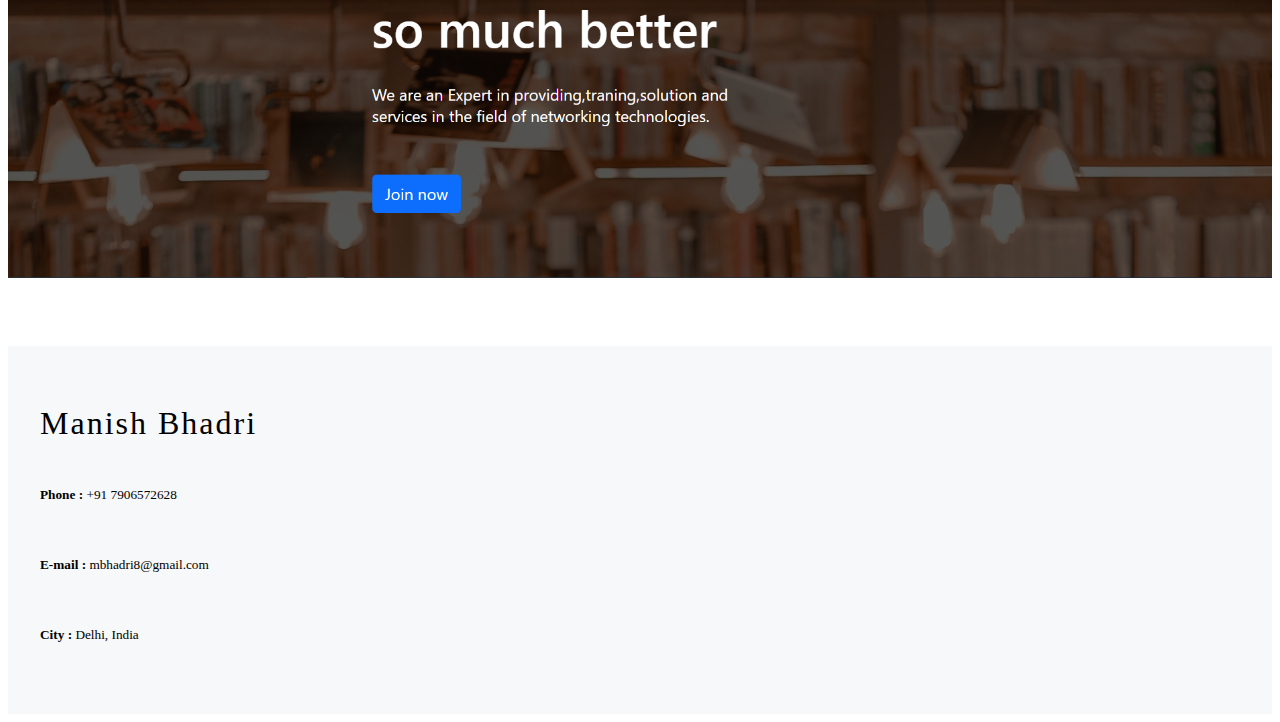
==== commit a9464faf: "updates" ====
--- a/index.html
+++ b/index.html
@@ -77,57 +77,57 @@
                 <div class="col-xs-12 col-sm-12 col-md-6 col-lg-6">
                     <h5>HTML5 :</h5>
                     <div class="progress" style="height: 20px;">
-                        <div class="progress-bar" role="progressbar" style="width: 100%;" aria-valuenow="100" aria-valuemin="0" aria-valuemax="100">70%</div>
+                        <div class="progress-bar" role="progressbar" style="width: 70%;" aria-valuenow="100" aria-valuemin="0" aria-valuemax="100">70%</div>
                     </div>
                 </div>
                 <div class="col-xs-12 col-sm-12 col-md-6 col-lg-6">
                     <h5>CSS 3 :</h5>
                     <div class="progress" style="height: 20px;">
-                        <div class="progress-bar" role="progressbar" style="width: 90%;" aria-valuenow="90" aria-valuemin="0" aria-valuemax="100">65%</div>
+                        <div class="progress-bar" role="progressbar" style="width: 65%;" aria-valuenow="90" aria-valuemin="0" aria-valuemax="100">65%</div>
                     </div>
                 </div>
                 <div class="col-xs-12 col-sm-12 col-md-6 col-lg-6">
                     <h5>SASS :</h5>
                     <div class="progress" style="height: 20px;">
-                        <div class="progress-bar" role="progressbar" style="width: 60%;" aria-valuenow="60" aria-valuemin="0" aria-valuemax="100">50%</div>
+                        <div class="progress-bar" role="progressbar" style="width: 50%;" aria-valuenow="60" aria-valuemin="0" aria-valuemax="100">50%</div>
                     </div>
                 </div>
                 <div class="col-xs-12 col-sm-12 col-md-6 col-lg-6">
                     <h5>Adobe XD :</h5>
                     <div class="progress" style="height: 20px;">
-                        <div class="progress-bar" role="progressbar" style="width: 60%;" aria-valuenow="60" aria-valuemin="0" aria-valuemax="100">40%</div>
+                        <div class="progress-bar" role="progressbar" style="width: 40%;" aria-valuenow="60" aria-valuemin="0" aria-valuemax="100">40%</div>
                     </div>
                 </div>
 
                 <div class="col-xs-12 col-sm-12 col-md-6 col-lg-6">
                     <h5>Javascript :</h5>
                     <div class="progress" style="height: 20px;">
-                        <div class="progress-bar" role="progressbar" style="width: 70%;" aria-valuenow="70" aria-valuemin="0" aria-valuemax="100">55%</div>
+                        <div class="progress-bar" role="progressbar" style="width: 55%;" aria-valuenow="70" aria-valuemin="0" aria-valuemax="100">55%</div>
                     </div>
                 </div>
                 <div class="col-xs-12 col-sm-12 col-md-6 col-lg-6">
                     <h5>jQuery :</h5>
                     <div class="progress" style="height: 20px;">
-                        <div class="progress-bar" role="progressbar" style="width: 70%;" aria-valuenow="65" aria-valuemin="0" aria-valuemax="100">55%</div>
+                        <div class="progress-bar" role="progressbar" style="width: 50%;" aria-valuenow="65" aria-valuemin="0" aria-valuemax="100">50%</div>
                     </div>
                 </div>
 
                 <div class="col-xs-12 col-sm-12 col-md-6 col-lg-6">
                     <h5>Bootstrap 4 :</h5>
                     <div class="progress" style="height: 20px;">
-                        <div class="progress-bar" role="progressbar" style="width: 70%;" aria-valuenow="70" aria-valuemin="0" aria-valuemax="100">60%</div>
+                        <div class="progress-bar" role="progressbar" style="width: 60%;" aria-valuenow="70" aria-valuemin="0" aria-valuemax="100">60%</div>
                     </div>
                 </div>
                 <div class="col-xs-12 col-sm-12 col-md-6 col-lg-6">
                     <h5>Bootstrap 5 :</h5>
                     <div class="progress" style="height: 20px;">
-                        <div class="progress-bar" role="progressbar" style="width: 80%;" aria-valuenow="80" aria-valuemin="0" aria-valuemax="100">65%</div>
+                        <div class="progress-bar" role="progressbar" style="width: 65%;" aria-valuenow="80" aria-valuemin="0" aria-valuemax="100">65%</div>
                     </div>
                 </div>
                 <div class="col-xs-12 col-sm-12 col-md-6 col-lg-6">
                     <h5>react js :</h5>
                     <div class="progress" style="height: 20px;">
-                        <div class="progress-bar" role="progressbar" style="width: 60%;" aria-valuenow="60" aria-valuemin="0" aria-valuemax="100">40%</div>
+                        <div class="progress-bar" role="progressbar" style="width: 40%;" aria-valuenow="60" aria-valuemin="0" aria-valuemax="100">40%</div>
                     </div>
                 </div>
             </div>
